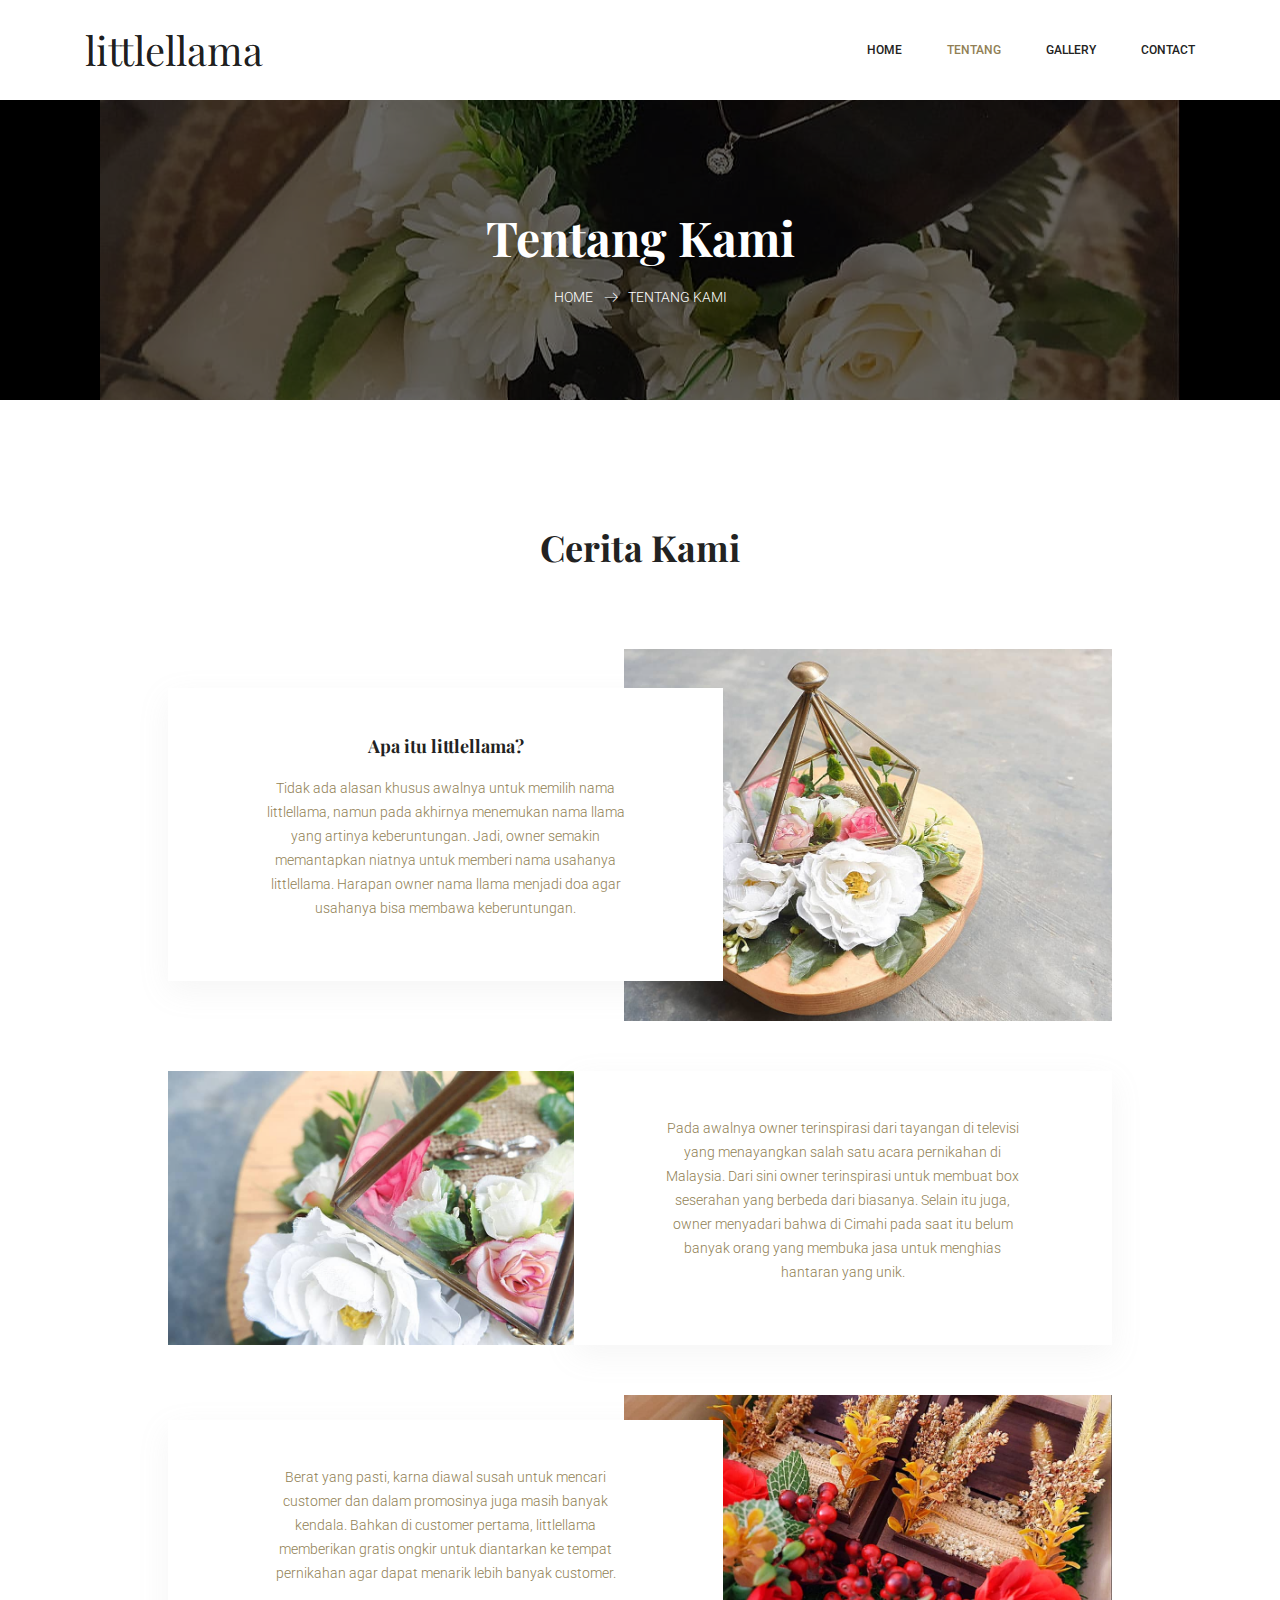
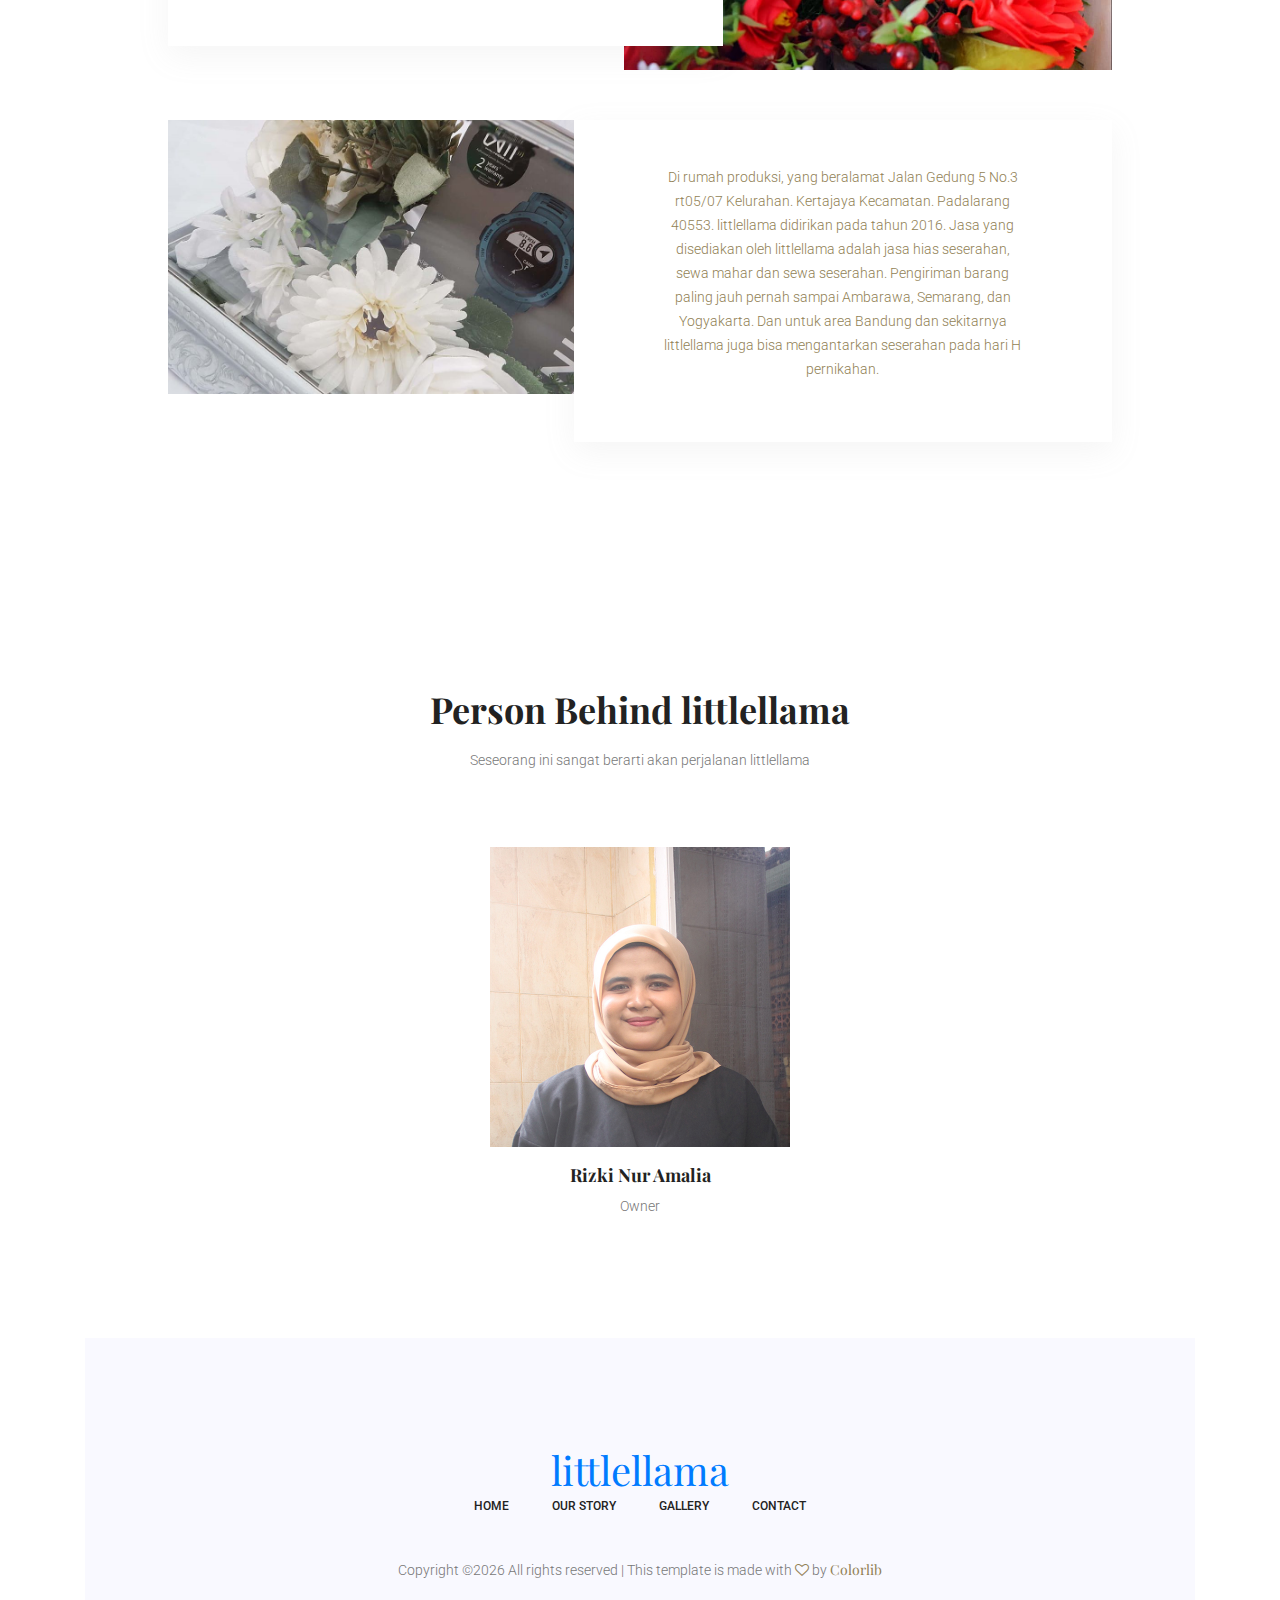
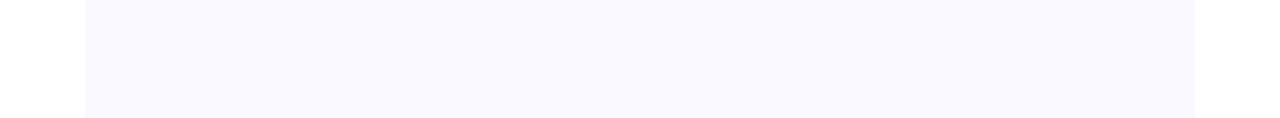
==== our-story.html @ cf0a63a6 "first commit" ====
<!doctype html>
<html lang="en">
    <head>
        <!-- Required meta tags -->
        <meta charset="utf-8">
        <meta name="viewport" content="width=device-width, initial-scale=1, shrink-to-fit=no">
        <title>littlellama</title>
        <!-- Bootstrap CSS -->
        <link rel="stylesheet" href="css/bootstrap.css">
        <link rel="stylesheet" href="vendors/linericon/style.css">
        <link rel="stylesheet" href="css/font-awesome.min.css">
        <link rel="stylesheet" href="vendors/owl-carousel/owl.carousel.min.css">
        <link rel="stylesheet" href="vendors/lightbox/simpleLightbox.css">
        <link rel="stylesheet" href="vendors/nice-select/css/nice-select.css">
        <link rel="stylesheet" href="vendors/animate-css/animate.css">
        <!-- main css -->
        <link rel="stylesheet" href="css/style.css">
        <link rel="stylesheet" href="css/responsive.css">
    </head>
    <body>
        
        <!--================Header Menu Area =================-->
        <header class="header_area">
            <div class="main_menu">
            	<nav class="navbar navbar-expand-lg navbar-light">
					<div class="container box_1620">
						<!-- Brand and toggle get grouped for better mobile display -->
						<a class="navbar-brand logo_h" href="index.html" style="font-size: 40px"<strong>littlellama</strong></a>
						<button class="navbar-toggler" type="button" data-toggle="collapse" data-target="#navbarSupportedContent" aria-controls="navbarSupportedContent" aria-expanded="false" aria-label="Toggle navigation">
							<span class="icon-bar"></span>
							<span class="icon-bar"></span>
							<span class="icon-bar"></span>
						</button>
						<!-- Collect the nav links, forms, and other content for toggling -->
						<div class="collapse navbar-collapse offset" id="navbarSupportedContent">
							<ul class="nav navbar-nav menu_nav ml-auto">
								<li class="nav-item"><a class="nav-link" href="index.html">Home</a></li> 
								<li class="nav-item active"><a class="nav-link" href="our-story.html">Tentang</a></li>
								<li class="nav-item"><a class="nav-link" href="gallery.html">Gallery</a></li>
								<li class="nav-item"><a class="nav-link" href="contact.html">Contact</a></li>
							</ul>
						</div> 
					</div>
            	</nav>
            </div>
        </header>
        <!--================Header Menu Area =================-->
        
        <!--================Home Banner Area =================-->
        <section class="banner_area">
            <div class="banner_inner banner_box d-flex align-items-center">
            	<div class="overlay bg-parallax" data-stellar-ratio="0.9" data-stellar-vertical-offset="0" data-background=""></div>
				<div class="container">
					<div class="banner_content text-center">
						<h2>Tentang Kami</h2>
						<div class="page_link">
							<a href="index.html">Home</a>
							<a href="our-story.html">Tentang Kami</a>
						</div>
					</div>
				</div>
            </div>
        </section>
        <!--================End Home Banner Area =================-->
        
        <!--================Love Journey Area =================-->
        <section class="love_journey_area p_120">
        	<div class="container">
        		<div class="love_inner">
        			<div class="main_title">
        				<h2>Cerita Kami</h2>
        				<p></p>
        			</div>
        			<div class="love_js_items">
        				<div class="love_js_item row">
        					<div class="col-lg-7">
								<div class="love_text_item">
									<h4>Apa itu littlellama?</h4>
									<p>      Tidak ada alasan khusus awalnya untuk memilih nama littlellama, namun pada akhirnya menemukan nama llama yang artinya keberuntungan. Jadi, owner semakin memantapkan niatnya untuk memberi nama usahanya littlellama. Harapan owner nama llama menjadi doa agar usahanya bisa membawa keberuntungan.</p>
								</div>
							</div>
							<div class="col-lg-5">
								<div class="love_img"><img class="img-fluid" src="img/journey/journey-b-1.jpg" alt=""></div>
							</div>
        				</div>
        				<div class="love_js_item right row">
							<div class="col-lg-5">
								<div class="love_img"><img class="img-fluid" src="img/journey/journey-b-2.jpg" alt=""></div>
							</div>
       						<div class="col-lg-7">
								<div class="love_text_item">
									<p>  Pada awalnya owner terinspirasi dari tayangan di televisi yang menayangkan salah satu acara pernikahan di Malaysia. Dari sini owner terinspirasi untuk membuat box seserahan yang berbeda dari biasanya. Selain itu juga, owner menyadari bahwa di Cimahi pada saat itu belum banyak orang yang membuka jasa untuk menghias hantaran yang unik.</p>
								</div>
							</div>
        				</div>
                        <div class="love_js_item row">
                            <div class="col-lg-7">
                                <div class="love_text_item">
                                    <p>  Berat yang pasti, karna diawal susah untuk mencari customer dan dalam promosinya juga masih banyak kendala. Bahkan di customer pertama, littlellama memberikan gratis ongkir untuk diantarkan ke tempat pernikahan agar dapat menarik lebih banyak customer.</p>
                                </div>
                            </div>
                            <div class="col-lg-5">
                                <div class="love_img"><img class="img-fluid" src="img/journey/journey-b-3.jpg" alt=""></div>
                            </div>
                        </div>
                        <div class="love_js_item right row">
                            <div class="col-lg-5">
                                <div class="love_img"><img class="img-fluid" src="img/journey/journey-b-4.jpg" alt=""></div>
                            </div>
                            <div class="col-lg-7">
                                <div class="love_text_item">
                                    <p>      Di rumah produksi, yang beralamat Jalan Gedung 5 No.3 rt05/07 Kelurahan. Kertajaya Kecamatan. Padalarang 40553. littlellama didirikan pada tahun 2016. Jasa yang disediakan oleh littlellama adalah jasa hias seserahan, sewa mahar dan sewa seserahan. Pengiriman barang paling jauh pernah sampai Ambarawa, Semarang, dan Yogyakarta. Dan untuk area Bandung dan sekitarnya littlellama juga bisa mengantarkan seserahan pada hari H pernikahan. </p>
                                </div>
                            </div>
                        </div>
        			</div>
        		</div>
        	</div>
        </section>
        <!--================End Love Journey Area =================-->
        
        <!--================Journey Area =================-->
        <section class="journey_s_area p_120">
            <div class="container">
                <div class="main_title">
                    <h2>Person Behind littlellama</h2>
                    <p>Seseorang ini sangat berarti akan perjalanan littlellama</p>
                </div>
                <div class="row journey_s_inner">
                    <div class="col-lg-12 col-md-12 col-sm-12">
                        <div class="journey_item">
                            <img class="img-fluid" src="img/journey/owner-02.jpg" alt="" style="height: 300px; width: 300px;">
                            <h4>Rizki Nur Amalia</h4>
                            <p>Owner</p>
                        </div>
                    </div>
                </div>
            </div>
        </section>
        <!--================End Journey Area =================-->
        
        <!--================Footer Area =================-->
        <footer class="footer_area">
            <div class="container box_1620">
                <div class="footer_inner p_120">
                    <a href="" style="text-decoration: none; size: 60px"><font style="size: 70px; text-decoration: none">littlellama</font></a>
                    <ul class="list f_menu">
                        <li><a href="index.html">Home</a></li>
                        <li><a href="our-story.html">Our Story</a></li>
                        <li><a href="gallery.html">Gallery</a></li>
                        <li><a href="contact.html">Contact</a></li>
                    </ul>
                    <p><!-- Link back to Colorlib can't be removed. Template is licensed under CC BY 3.0. -->
Copyright &copy;<script>document.write(new Date().getFullYear());</script> All rights reserved | This template is made with <i class="fa fa-heart-o" aria-hidden="true"></i> by <a href="https://colorlib.com" target="_blank" style="font-size: 14px">Colorlib</a>
<!-- Link back to Colorlib can't be removed. Template is licensed under CC BY 3.0. --></p>
                </div>
            </div>
        </footer>
        <!--================End Footer Area =================-->
        
        
        
        
        <!-- Optional JavaScript -->
        <!-- jQuery first, then Popper.js, then Bootstrap JS -->
        <script src="js/jquery-3.2.1.min.js"></script>
        <script src="js/popper.js"></script>
        <script src="js/bootstrap.min.js"></script>
        <script src="js/stellar.js"></script>
        <script src="vendors/lightbox/simpleLightbox.min.js"></script>
        <script src="vendors/nice-select/js/jquery.nice-select.min.js"></script>
        <script src="vendors/isotope/imagesloaded.pkgd.min.js"></script>
        <script src="vendors/isotope/isotope-min.js"></script>
        <script src="vendors/owl-carousel/owl.carousel.min.js"></script>
        <script src="js/jquery.ajaxchimp.min.js"></script>
        <script src="js/mail-script.js"></script>
        <script src="js/theme.js"></script>
    </body>
</html>
---- vendors/linericon/style.css ----
@font-face {
	font-family: 'Linearicons-Free';
	src:url('fonts/Linearicons-Free.eot?w118d');
	src:url('fonts/Linearicons-Free.eot?#iefixw118d') format('embedded-opentype'),
		url('fonts/Linearicons-Free.woff2?w118d') format('woff2'),
		url('fonts/Linearicons-Free.woff?w118d') format('woff'),
		url('fonts/Linearicons-Free.ttf?w118d') format('truetype'),
		url('fonts/Linearicons-Free.svg?w118d#Linearicons-Free') format('svg');
	font-weight: normal;
	font-style: normal;
}

.lnr {
	font-family: 'Linearicons-Free';
	speak: none;
	font-style: normal;
	font-weight: normal;
	font-variant: normal;
	text-transform: none;
	line-height: 1;

	/* Better Font Rendering =========== */
	-webkit-font-smoothing: antialiased;
	-moz-osx-font-smoothing: grayscale;
}

.lnr-home:before {
	content: "\e800";
}
.lnr-apartment:before {
	content: "\e801";
}
.lnr-pencil:before {
	content: "\e802";
}
.lnr-magic-wand:before {
	content: "\e803";
}
.lnr-drop:before {
	content: "\e804";
}
.lnr-lighter:before {
	content: "\e805";
}
.lnr-poop:before {
	content: "\e806";
}
.lnr-sun:before {
	content: "\e807";
}
.lnr-moon:before {
	content: "\e808";
}
.lnr-cloud:before {
	content: "\e809";
}
.lnr-cloud-upload:before {
	content: "\e80a";
}
.lnr-cloud-download:before {
	content: "\e80b";
}
.lnr-cloud-sync:before {
	content: "\e80c";
}
.lnr-cloud-check:before {
	content: "\e80d";
}
.lnr-database:before {
	content: "\e80e";
}
.lnr-lock:before {
	content: "\e80f";
}
.lnr-cog:before {
	content: "\e810";
}
.lnr-trash:before {
	content: "\e811";
}
.lnr-dice:before {
	content: "\e812";
}
.lnr-heart:before {
	content: "\e813";
}
.lnr-star:before {
	content: "\e814";
}
.lnr-star-half:before {
	content: "\e815";
}
.lnr-star-empty:before {
	content: "\e816";
}
.lnr-flag:before {
	content: "\e817";
}
.lnr-envelope:before {
	content: "\e818";
}
.lnr-paperclip:before {
	content: "\e819";
}
.lnr-inbox:before {
	content: "\e81a";
}
.lnr-eye:before {
	content: "\e81b";
}
.lnr-printer:before {
	content: "\e81c";
}
.lnr-file-empty:before {
	content: "\e81d";
}
.lnr-file-add:before {
	content: "\e81e";
}
.lnr-enter:before {
	content: "\e81f";
}
.lnr-exit:before {
	content: "\e820";
}
.lnr-graduation-hat:before {
	content: "\e821";
}
.lnr-license:before {
	content: "\e822";
}
.lnr-music-note:before {
	content: "\e823";
}
.lnr-film-play:before {
	content: "\e824";
}
.lnr-camera-video:before {
	content: "\e825";
}
.lnr-camera:before {
	content: "\e826";
}
.lnr-picture:before {
	content: "\e827";
}
.lnr-book:before {
	content: "\e828";
}
.lnr-bookmark:before {
	content: "\e829";
}
.lnr-user:before {
	content: "\e82a";
}
.lnr-users:before {
	content: "\e82b";
}
.lnr-shirt:before {
	content: "\e82c";
}
.lnr-store:before {
	content: "\e82d";
}
.lnr-cart:before {
	content: "\e82e";
}
.lnr-tag:before {
	content: "\e82f";
}
.lnr-phone-handset:before {
	content: "\e830";
}
.lnr-phone:before {
	content: "\e831";
}
.lnr-pushpin:before {
	content: "\e832";
}
.lnr-map-marker:before {
	content: "\e833";
}
.lnr-map:before {
	content: "\e834";
}
.lnr-location:before {
	content: "\e835";
}
.lnr-calendar-full:before {
	content: "\e836";
}
.lnr-keyboard:before {
	content: "\e837";
}
.lnr-spell-check:before {
	content: "\e838";
}
.lnr-screen:before {
	content: "\e839";
}
.lnr-smartphone:before {
	content: "\e83a";
}
.lnr-tablet:before {
	content: "\e83b";
}
.lnr-laptop:before {
	content: "\e83c";
}
.lnr-laptop-phone:before {
	content: "\e83d";
}
.lnr-power-switch:before {
	content: "\e83e";
}
.lnr-bubble:before {
	content: "\e83f";
}
.lnr-heart-pulse:before {
	content: "\e840";
}
.lnr-construction:before {
	content: "\e841";
}
.lnr-pie-chart:before {
	content: "\e842";
}
.lnr-chart-bars:before {
	content: "\e843";
}
.lnr-gift:before {
	content: "\e844";
}
.lnr-diamond:before {
	content: "\e845";
}
.lnr-linearicons:before {
	content: "\e846";
}
.lnr-dinner:before {
	content: "\e847";
}
.lnr-coffee-cup:before {
	content: "\e848";
}
.lnr-leaf:before {
	content: "\e849";
}
.lnr-paw:before {
	content: "\e84a";
}
.lnr-rocket:before {
	content: "\e84b";
}
.lnr-briefcase:before {
	content: "\e84c";
}
.lnr-bus:before {
	content: "\e84d";
}
.lnr-car:before {
	content: "\e84e";
}
.lnr-train:before {
	content: "\e84f";
}
.lnr-bicycle:before {
	content: "\e850";
}
.lnr-wheelchair:before {
	content: "\e851";
}
.lnr-select:before {
	content: "\e852";
}
.lnr-earth:before {
	content: "\e853";
}
.lnr-smile:before {
	content: "\e854";
}
.lnr-sad:before {
	content: "\e855";
}
.lnr-neutral:before {
	content: "\e856";
}
.lnr-mustache:before {
	content: "\e857";
}
.lnr-alarm:before {
	content: "\e858";
}
.lnr-bullhorn:before {
	content: "\e859";
}
.lnr-volume-high:before {
	content: "\e85a";
}
.lnr-volume-medium:before {
	content: "\e85b";
}
.lnr-volume-low:before {
	content: "\e85c";
}
.lnr-volume:before {
	content: "\e85d";
}
.lnr-mic:before {
	content: "\e85e";
}
.lnr-hourglass:before {
	content: "\e85f";
}
.lnr-undo:before {
	content: "\e860";
}
.lnr-redo:before {
	content: "\e861";
}
.lnr-sync:before {
	content: "\e862";
}
.lnr-history:before {
	content: "\e863";
}
.lnr-clock:before {
	content: "\e864";
}
.lnr-download:before {
	content: "\e865";
}
.lnr-upload:before {
	content: "\e866";
}
.lnr-enter-down:before {
	content: "\e867";
}
.lnr-exit-up:before {
	content: "\e868";
}
.lnr-bug:before {
	content: "\e869";
}
.lnr-code:before {
	content: "\e86a";
}
.lnr-link:before {
	content: "\e86b";
}
.lnr-unlink:before {
	content: "\e86c";
}
.lnr-thumbs-up:before {
	content: "\e86d";
}
.lnr-thumbs-down:before {
	content: "\e86e";
}
.lnr-magnifier:before {
	content: "\e86f";
}
.lnr-cross:before {
	content: "\e870";
}
.lnr-menu:before {
	content: "\e871";
}
.lnr-list:before {
	content: "\e872";
}
.lnr-chevron-up:before {
	content: "\e873";
}
.lnr-chevron-down:before {
	content: "\e874";
}
.lnr-chevron-left:before {
	content: "\e875";
}
.lnr-chevron-right:before {
	content: "\e876";
}
.lnr-arrow-up:before {
	content: "\e877";
}
.lnr-arrow-down:before {
	content: "\e878";
}
.lnr-arrow-left:before {
	content: "\e879";
}
.lnr-arrow-right:before {
	content: "\e87a";
}
.lnr-move:before {
	content: "\e87b";
}
.lnr-warning:before {
	content: "\e87c";
}
.lnr-question-circle:before {
	content: "\e87d";
}
.lnr-menu-circle:before {
	content: "\e87e";
}
.lnr-checkmark-circle:before {
	content: "\e87f";
}
.lnr-cross-circle:before {
	content: "\e880";
}
.lnr-plus-circle:before {
	content: "\e881";
}
.lnr-circle-minus:before {
	content: "\e882";
}
.lnr-arrow-up-circle:before {
	content: "\e883";
}
.lnr-arrow-down-circle:before {
	content: "\e884";
}
.lnr-arrow-left-circle:before {
	content: "\e885";
}
.lnr-arrow-right-circle:before {
	content: "\e886";
}
.lnr-chevron-up-circle:before {
	content: "\e887";
}
.lnr-chevron-down-circle:before {
	content: "\e888";
}
.lnr-chevron-left-circle:before {
	content: "\e889";
}
.lnr-chevron-right-circle:before {
	content: "\e88a";
}
.lnr-crop:before {
	content: "\e88b";
}
.lnr-frame-expand:before {
	content: "\e88c";
}
.lnr-frame-contract:before {
	content: "\e88d";
}
.lnr-layers:before {
	content: "\e88e";
}
.lnr-funnel:before {
	content: "\e88f";
}
.lnr-text-format:before {
	content: "\e890";
}
.lnr-text-format-remove:before {
	content: "\e891";
}
.lnr-text-size:before {
	content: "\e892";
}
.lnr-bold:before {
	content: "\e893";
}
.lnr-italic:before {
	content: "\e894";
}
.lnr-underline:before {
	content: "\e895";
}
.lnr-strikethrough:before {
	content: "\e896";
}
.lnr-highlight:before {
	content: "\e897";
}
.lnr-text-align-left:before {
	content: "\e898";
}
.lnr-text-align-center:before {
	content: "\e899";
}
.lnr-text-align-right:before {
	content: "\e89a";
}
.lnr-text-align-justify:before {
	content: "\e89b";
}
.lnr-line-spacing:before {
	content: "\e89c";
}
.lnr-indent-increase:before {
	content: "\e89d";
}
.lnr-indent-decrease:before {
	content: "\e89e";
}
.lnr-pilcrow:before {
	content: "\e89f";
}
.lnr-direction-ltr:before {
	content: "\e8a0";
}
.lnr-direction-rtl:before {
	content: "\e8a1";
}
.lnr-page-break:before {
	content: "\e8a2";
}
.lnr-sort-alpha-asc:before {
	content: "\e8a3";
}
.lnr-sort-amount-asc:before {
	content: "\e8a4";
}
.lnr-hand:before {
	content: "\e8a5";
}
.lnr-pointer-up:before {
	content: "\e8a6";
}
.lnr-pointer-right:before {
	content: "\e8a7";
}
.lnr-pointer-down:before {
	content: "\e8a8";
}
.lnr-pointer-left:before {
	content: "\e8a9";
}
---- vendors/lightbox/simpleLightbox.css ----
.slbOverlay, .slbWrapOuter, .slbWrap {
  position: fixed;
  top: 0;
  right: 0;
  bottom: 0;
  left: 0;
}

.slbOverlay {
  overflow: hidden;
  z-index: 2000;
  background-color: #000;
  opacity: 0.7;
  filter: alpha(opacity=70);
  -webkit-animation: slbOverlay 0.5s;
  -moz-animation: slbOverlay 0.5s;
  animation: slbOverlay 0.5s;
}

.slbWrapOuter {
  overflow-x: hidden;
  overflow-y: auto;
  z-index: 2010;
}

.slbWrap {
  position: absolute;
  text-align: center;
}

.slbWrap:before {
  content: "";
  display: inline-block;
  height: 100%;
  vertical-align: middle;
}

.slbContentOuter {
  display: inline-block;
  vertical-align: middle;
  margin: 0px auto;
  padding: 0 1em;
  box-sizing: border-box;
  z-index: 2020;
  text-align: left;
  max-width: 100%;
}

.slbContentEl .slbContentOuter {
  padding: 5em 1em;
}

.slbContent {
  position: relative;
}

.slbContentEl .slbContent {
  -webkit-animation: slbEnter 0.3s;
  -moz-animation: slbEnter 0.3s;
  animation: slbEnter 0.3s;
  background-color: #fff;
  box-shadow: 0 0.2em 1em rgba(0, 0, 0, 0.4);
}

.slbImageWrap {
  -webkit-animation: slbEnter 0.3s;
  -moz-animation: slbEnter 0.3s;
  animation: slbEnter 0.3s;
  position: relative;
}

.slbImageWrap:after {
  content: "";
  position: absolute;
  left: 0;
  right: 0;
  top: 5em;
  bottom: 5em;
  display: block;
  z-index: -1;
  box-shadow: 0 0.2em 1em rgba(0, 0, 0, 0.6);
  background-color: #FFF;
}

.slbImage {
  width: auto;
  max-width: 100%;
  height: auto;
  display: block;
  line-height: 0;
  box-sizing: border-box;
  padding: 5em 0;
  margin: 0 auto;
}

.slbCaption {
  display: inline-block;
  max-width: 100%;
  overflow: hidden;
  text-overflow: ellipsis;
  white-space: nowrap;
  word-wrap: normal;
  font-size: 1.4em;
  position: absolute;
  left: 0;
  right: 0;
  bottom: 0;
  padding: 0.71429em 0;
  color: #fff;
  color: rgba(255, 255, 255, 0.7);
  text-align: center;
}

.slbCloseBtn, .slbArrow {
  margin: 0;
  padding: 0;
  border: 0;
  cursor: pointer;
  background: none;
}

.slbCloseBtn::-moz-focus-inner, .slbArrow::-moz-focus-inner {
  padding: 0;
  border: 0;
}

.slbCloseBtn:hover, .slbArrow:hover {
  opacity: 0.5;
}

.slbCloseBtn:active, .slbArrow:active {
  opacity: 0.8;
}

.slbCloseBtn {
  -webkit-animation: slbEnter 0.3s;
  -moz-animation: slbEnter 0.3s;
  animation: slbEnter 0.3s;
  font-size: 3em;
  width: 1.66667em;
  height: 1.66667em;
  line-height: 1.66667em;
  position: absolute;
  right: -0.33333em;
  top: 0;
  color: #fff;
  color: rgba(255, 255, 255, 0.7);
  text-align: center;
    outline: none;
    box-shadow: none;
}

.slbLoading .slbCloseBtn {
  display: none;
}

.slbLoadingText {
  font-size: 1.4em;
  color: #fff;
  color: rgba(255, 255, 255, 0.9);
}

.slbArrows {
  position: fixed;
  top: 50%;
  left: 0;
  right: 0;
}

.slbLoading .slbArrows {
  display: none;
}

.slbArrow {
  position: absolute;
  top: 50%;
  margin-top: -5em;
  width: 5em;
  height: 10em;
  opacity: 0.7;
  text-indent: -999em;
  overflow: hidden;
    outline: none;
    box-shadow: none;
}

.slbArrow:before {
  content: "";
  position: absolute;
  top: 50%;
  left: 50%;
  margin: -0.8em 0 0 -0.8em;
  border: 0.8em solid transparent;
}

.slbArrow.next {
  right: 0;
}

.slbArrow.next:before {
  border-left-color: #fff;
}

.slbArrow.prev {
  left: 0;
}

.slbArrow.prev:before {
  border-right-color: #fff;
}

.slbIframeCont {
  width: 80em;
  height: 0;
  overflow: hidden;
  padding-top: 56.25%;
  margin: 5em 0;
}

.slbIframe {
  position: absolute;
  top: 0;
  left: 0;
  width: 100%;
  height: 100%;
  box-shadow: 0 0.2em 1em rgba(0, 0, 0, 0.6);
  background: #000;
}

@-webkit-keyframes slbOverlay {
  from {
    opacity: 0;
  }
  to {
    opacity: 0.7;
  }
}

@-moz-keyframes slbOverlay {
  from {
    opacity: 0;
  }
  to {
    opacity: 0.7;
  }
}

@keyframes slbOverlay {
  from {
    opacity: 0;
  }
  to {
    opacity: 0.7;
  }
}

@-webkit-keyframes slbEnter {
  from {
    opacity: 0;
    -webkit-transform: translate3d(0, -1em, 0);
  }
  to {
    opacity: 1;
    -webkit-transform: translate3d(0, 0, 0);
  }
}

@-moz-keyframes slbEnter {
  from {
    opacity: 0;
    -moz-transform: translate3d(0, -1em, 0);
  }
  to {
    opacity: 1;
    -moz-transform: translate3d(0, 0, 0);
  }
}

@keyframes slbEnter {
  from {
    opacity: 0;
    -webkit-transform: translate3d(0, -1em, 0);
    -moz-transform: translate3d(0, -1em, 0);
    -ms-transform: translate3d(0, -1em, 0);
    -o-transform: translate3d(0, -1em, 0);
    transform: translate3d(0, -1em, 0);
  }
  to {
    opacity: 1;
    -webkit-transform: translate3d(0, 0, 0);
    -moz-transform: translate3d(0, 0, 0);
    -ms-transform: translate3d(0, 0, 0);
    -o-transform: translate3d(0, 0, 0);
    transform: translate3d(0, 0, 0);
  }
}
---- vendors/nice-select/css/nice-select.css ----
.nice-select {
  -webkit-tap-highlight-color: transparent;
  background-color: #fff;
  border-radius: 5px;
  border: solid 1px #e8e8e8;
  box-sizing: border-box;
  clear: both;
  cursor: pointer;
  display: block;
  float: left;
  font-family: inherit;
  font-size: 14px;
  font-weight: normal;
  height: 42px;
  line-height: 40px;
  outline: none;
  padding-left: 18px;
  padding-right: 30px;
  position: relative;
  text-align: left !important;
  -webkit-transition: all 0.2s ease-in-out;
  transition: all 0.2s ease-in-out;
  -webkit-user-select: none;
     -moz-user-select: none;
      -ms-user-select: none;
          user-select: none;
  white-space: nowrap;
  width: auto; }
  .nice-select:hover {
    border-color: #dbdbdb; }
  .nice-select:active, .nice-select.open, .nice-select:focus {
    border-color: #999; }
  .nice-select:after {
    border-bottom: 2px solid #999;
    border-right: 2px solid #999;
    content: '';
    display: block;
    height: 5px;
    margin-top: -4px;
    pointer-events: none;
    position: absolute;
    right: 12px;
    top: 50%;
    -webkit-transform-origin: 66% 66%;
        -ms-transform-origin: 66% 66%;
            transform-origin: 66% 66%;
    -webkit-transform: rotate(45deg);
        -ms-transform: rotate(45deg);
            transform: rotate(45deg);
    -webkit-transition: all 0.15s ease-in-out;
    transition: all 0.15s ease-in-out;
    width: 5px; }
  .nice-select.open:after {
    -webkit-transform: rotate(-135deg);
        -ms-transform: rotate(-135deg);
            transform: rotate(-135deg); }
  .nice-select.open .list {
    opacity: 1;
    pointer-events: auto;
    -webkit-transform: scale(1) translateY(0);
        -ms-transform: scale(1) translateY(0);
            transform: scale(1) translateY(0); }
  .nice-select.disabled {
    border-color: #ededed;
    color: #999;
    pointer-events: none; }
    .nice-select.disabled:after {
      border-color: #cccccc; }
  .nice-select.wide {
    width: 100%; }
    .nice-select.wide .list {
      left: 0 !important;
      right: 0 !important; }
  .nice-select.right {
    float: right; }
    .nice-select.right .list {
      left: auto;
      right: 0; }
  .nice-select.small {
    font-size: 12px;
    height: 36px;
    line-height: 34px; }
    .nice-select.small:after {
      height: 4px;
      width: 4px; }
    .nice-select.small .option {
      line-height: 34px;
      min-height: 34px; }
  .nice-select .list {
    background-color: #fff;
    border-radius: 5px;
    box-shadow: 0 0 0 1px rgba(68, 68, 68, 0.11);
    box-sizing: border-box;
    margin-top: 4px;
    opacity: 0;
    overflow: hidden;
    padding: 0;
    pointer-events: none;
    position: absolute;
    top: 100%;
    left: 0;
    -webkit-transform-origin: 50% 0;
        -ms-transform-origin: 50% 0;
            transform-origin: 50% 0;
    -webkit-transform: scale(0.75) translateY(-21px);
        -ms-transform: scale(0.75) translateY(-21px);
            transform: scale(0.75) translateY(-21px);
    -webkit-transition: all 0.2s cubic-bezier(0.5, 0, 0, 1.25), opacity 0.15s ease-out;
    transition: all 0.2s cubic-bezier(0.5, 0, 0, 1.25), opacity 0.15s ease-out;
    z-index: 9; }
    .nice-select .list:hover .option:not(:hover) {
      background-color: transparent !important; }
  .nice-select .option {
    cursor: pointer;
    font-weight: 400;
    line-height: 40px;
    list-style: none;
    min-height: 40px;
    outline: none;
    padding-left: 18px;
    padding-right: 29px;
    text-align: left;
    -webkit-transition: all 0.2s;
    transition: all 0.2s; }
    .nice-select .option:hover, .nice-select .option.focus, .nice-select .option.selected.focus {
      background-color: #f6f6f6; }
    .nice-select .option.selected {
      font-weight: bold; }
    .nice-select .option.disabled {
      background-color: transparent;
      color: #999;
      cursor: default; }

.no-csspointerevents .nice-select .list {
  display: none; }

.no-csspointerevents .nice-select.open .list {
  display: block; }
---- css/style.css ----
/*----------------------------------------------------
@File: Default Styles
@Author: Rocky Ahmed
@URL: http://wethemez.com
Author E-mail: rockybd1995@gmail.com

This file contains the styling for the actual theme, this
is the file you need to edit to change the look of the
theme.
---------------------------------------------------- */
/*=====================================================================
@Template Name: Honey Wedding 
@Author: Rocky Ahmed
@Developed By: Rocky Ahmed
@Developer URL: http://rocky.wethemez.com
Author E-mail: rockybd1995@gmail.com

@Default Styles

Table of Content:
01/ Variables
02/ predefin
03/ header
04/ button
05/ banner
06/ breadcrumb
07/ about
08/ team
09/ project 
10/ price 
11/ team 
12/ blog 
13/ video  
14/ features  
15/ career  
16/ contact 
17/ footer

=====================================================================*/
/*----------------------------------------------------*/
/*font Variables*/
/*Color Variables*/
/*=================== fonts ====================*/
@import url("https://fonts.googleapis.com/css?family=Playfair+Display:400,700,900|Roboto:300,400,500,700");
/*---------------------------------------------------- */
/*----------------------------------------------------*/
.list {
  list-style: none;
  margin: 0px;
  padding: 0px;
}

a {
  text-decoration: none;
  -webkit-transition: all 0.3s ease-in-out;
  -o-transition: all 0.3s ease-in-out;
  transition: all 0.3s ease-in-out;
}

a:hover, a:focus {
  text-decoration: none;
  outline: none;
}

.row.m0 {
  margin: 0px;
}

.p0 {
  padding: 0px;
}

.mb_30 {
  margin-bottom: -30px;
}

body {
  line-height: 24px;
  font-size: 14px;
  font-family: "Roboto", sans-serif;
  font-weight: 300;
  color: #917F55;
}

h1, h2, h3, h4, h5, h6 {
  font-family: "Playfair Display", serif;
  font-weight: 600;
}

button:focus {
  outline: none;
  -webkit-box-shadow: none;
  box-shadow: none;
}

.p_120 {
  padding-top: 120px;
  padding-bottom: 120px;
}

.pad_top {
  padding-top: 120px;
}

.mt-25 {
  margin-top: 25px;
}

@media (min-width: 1620px) {
  .box_1620 {
    max-width: 1650px;
    margin: auto;
  }
}

/* Main Title Area css
============================================================================================ */
.main_title {
  text-align: center;
  max-width: 720px;
  margin: 0px auto 75px;
}

.main_title h2 {
  font-weight: bold;
  font-family: "Playfair Display", serif;
  font-size: 36px;
  color: #222222;
  margin-bottom: 12px;
}

.main_title p {
  font-size: 14px;
  font-family: "Roboto", sans-serif;
  font-weight: 300;
  line-height: 24px;
  color: #777777;
  margin-bottom: 0px;
}

.form_title {
  text-align: center;
  margin-bottom: 45px;
}

.form_title h2 {
  font-weight: bold;
  font-family: "Playfair Display", serif;
  font-size: 36px;
  color: #917F55;
  margin-bottom: 12px;
}

.form_title p {
  font-size: 14px;
  font-family: "Roboto", sans-serif;
  font-weight: 300;
  line-height: 24px;
  color: #777777;
  margin-bottom: 0px;
}

/* End Main Title Area css
============================================================================================ */
/*---------------------------------------------------- */
/*----------------------------------------------------*/
.header_area {
  position: absolute;
  width: 100%;
  top: 0;
  left: 0;
  z-index: 99;
  -webkit-transition: background 0.4s, all 0.3s linear;
  -o-transition: background 0.4s, all 0.3s linear;
  transition: background 0.4s, all 0.3s linear;
}

.header_area .navbar {
  font-family: "Playfair Display", serif;
  font-size: 40px;
  background: transparent;
  padding: 0px;
  border: 0px;
  border-radius: 0px;
}

.header_area .navbar .nav .nav-item {
  margin-right: 45px;
}

.header_area .navbar .nav .nav-item .nav-link {
  font: 500 12px/100px "Roboto", sans-serif;
  text-transform: uppercase;
  color: #222222;
  padding: 0px;
  display: inline-block;
}

.header_area .navbar .nav .nav-item .nav-link:after {
  display: none;
}

.header_area .navbar .nav .nav-item:hover .nav-link, .header_area .navbar .nav .nav-item.active .nav-link {
  color: #917F55;
}

.header_area .navbar .nav .nav-item.submenu {
  position: relative;
}

.header_area .navbar .nav .nav-item.submenu ul {
  border: none;
  padding: 0px;
  border-radius: 0px;
  -webkit-box-shadow: none;
  box-shadow: none;
  margin: 0px;
  background: #fff;
}

@media (min-width: 992px) {
  .header_area .navbar .nav .nav-item.submenu ul {
    position: absolute;
    top: 120%;
    left: 0px;
    min-width: 200px;
    text-align: left;
    opacity: 0;
    -webkit-transition: all 300ms ease-in;
    -o-transition: all 300ms ease-in;
    transition: all 300ms ease-in;
    visibility: hidden;
    display: block;
    border: none;
    padding: 0px;
    border-radius: 0px;
  }
}

.header_area .navbar .nav .nav-item.submenu ul:before {
  content: "";
  width: 0;
  height: 0;
  border-style: solid;
  border-width: 10px 10px 0 10px;
  border-color: #eeeeee transparent transparent transparent;
  position: absolute;
  right: 24px;
  top: 45px;
  z-index: 3;
  opacity: 0;
  -webkit-transition: all 400ms linear;
  -o-transition: all 400ms linear;
  transition: all 400ms linear;
}

.header_area .navbar .nav .nav-item.submenu ul .nav-item {
  display: block;
  float: none;
  margin-right: 0px;
  border-bottom: 1px solid #ededed;
  margin-left: 0px;
  -webkit-transition: all 0.4s linear;
  -o-transition: all 0.4s linear;
  transition: all 0.4s linear;
}

.header_area .navbar .nav .nav-item.submenu ul .nav-item .nav-link {
  line-height: 45px;
  color: #222222;
  padding: 0px 30px;
  -webkit-transition: all 150ms linear;
  -o-transition: all 150ms linear;
  transition: all 150ms linear;
  display: block;
  margin-right: 0px;
}

.header_area .navbar .nav .nav-item.submenu ul .nav-item:last-child {
  border-bottom: none;
}

.header_area .navbar .nav .nav-item.submenu ul .nav-item:hover .nav-link {
  background: #917F55;
  color: #fff;
}

@media (min-width: 992px) {
  .header_area .navbar .nav .nav-item.submenu:hover ul {
    visibility: visible;
    opacity: 1;
    top: 100%;
  }
}

.header_area .navbar .nav .nav-item.submenu:hover ul .nav-item {
  margin-top: 0px;
}

.header_area .navbar .nav .nav-item:last-child {
  margin-right: 0px;
}

.header_area .navbar .search {
  font-size: 12px;
  line-height: 60px;
  display: inline-block;
  color: #222222;
  margin-left: 214px;
}

.header_area .navbar .search i {
  font-weight: 600;
}

.header_area + section, .header_area + row, .header_area + div {
  margin-top: 100px;
}

.header_area.navbar_fixed .main_menu {
  position: fixed;
  width: 100%;
  top: -70px;
  left: 0;
  right: 0;
  background: #fff;
  -webkit-transform: translateY(70px);
  -ms-transform: translateY(70px);
  transform: translateY(70px);
  -webkit-transition: background 500ms ease, -webkit-transform 500ms ease;
  transition: background 500ms ease, -webkit-transform 500ms ease;
  -o-transition: transform 500ms ease, background 500ms ease;
  transition: transform 500ms ease, background 500ms ease;
  transition: transform 500ms ease, background 500ms ease, -webkit-transform 500ms ease;
  -webkit-transition: transform 500ms ease, background 500ms ease;
  -webkit-box-shadow: 0px 3px 16px 0px rgba(0, 0, 0, 0.1);
  box-shadow: 0px 3px 16px 0px rgba(0, 0, 0, 0.1);
}

.top_menu {
  border-bottom: 1px solid #eeeeee;
}

.top_menu .header_social li {
  display: inline-block;
  margin-right: 15px;
}

.top_menu .header_social li a {
  font-size: 12px;
  color: #ccc;
  display: inline-block;
  line-height: 45px;
  -webkit-transition: all 300ms linear 0s;
  -o-transition: all 300ms linear 0s;
  transition: all 300ms linear 0s;
}

.top_menu .header_social li:last-child {
  margin-right: 0px;
}

.top_menu .header_social li:hover a {
  color: #917F55;
}

.top_menu .ac_btn {
  line-height: 28px;
  border: 1px solid #eeeeee;
  display: inline-block;
  background: #f9f9ff;
  padding: 0px 19px;
  font-size: 12px;
  font-family: "Roboto", sans-serif;
  font-weight: 500;
  color: #777777;
  -webkit-transition: all 300ms linear 0s;
  -o-transition: all 300ms linear 0s;
  transition: all 300ms linear 0s;
  margin-right: 1px;
  margin-top: 8px;
}

.top_menu .ac_btn:hover {
  background: #917F55;
  color: #fff;
  border-color: #917F55;
}

.top_menu .dn_btn {
  line-height: 28px;
  border: 1px solid #917F55;
  display: inline-block;
  background: #917F55;
  padding: 0px 19px;
  font-size: 12px;
  font-family: "Roboto", sans-serif;
  font-weight: 500;
  color: #fff;
  -webkit-transition: all 300ms linear 0s;
  -o-transition: all 300ms linear 0s;
  transition: all 300ms linear 0s;
}

.top_menu .dn_btn:hover {
  background: transparent;
  color: #777777;
  border-color: #917F55;
}

.top_menu .lan_pack {
  height: 30px;
  border: 1px solid #eeeeee;
  border-radius: 0px;
  line-height: 28px;
  font-size: 12px;
  font-family: "Roboto", sans-serif;
  font-weight: 500;
  padding-left: 19px;
  padding-right: 36px;
  color: #777777;
  background: #f9f9ff;
  margin-right: 5px;
  margin-top: 8px;
}

.top_menu .lan_pack .current {
  color: #777777;
}

.top_menu .lan_pack:after {
  content: "\f0d7";
  border: none !important;
  font: normal normal normal 12px/1 FontAwesome;
  -webkit-transform: rotate(0deg);
  -ms-transform: rotate(0deg);
  transform: rotate(0deg);
  height: auto;
  margin-top: -6px;
  right: 20px;
}

/*---------------------------------------------------- */
/*----------------------------------------------------*/
/* Home Banner Area css
============================================================================================ */
.home_banner_area {
  position: relative;
  z-index: 1;
  min-height: 800px;
}

.home_banner_area .banner_inner {
  position: relative;
  overflow: hidden;
  width: 100%;
  min-height: 800px;
}

.home_banner_area .banner_inner .overlay {
  background: url(../img/banner/home-banner.jpg) no-repeat scroll center center;
  -webkit-filter: brightness(60%);
  width: 100%;
  position: absolute;
  left: 0;
  right: 0;
  top: 0;
  height: 100%;
  bottom: 0;
  z-index: -1;
}

.home_banner_area .banner_inner .banner_content {
  color: #fff;
}

.home_banner_area .banner_inner .banner_content h5 {
  font-size: 14px;
  font-family: "Roboto", sans-serif;
  letter-spacing: 1.4px;
  text-transform: uppercase;
  margin-top: 15px;
  margin-bottom: 15px;
}

.home_banner_area .banner_inner .banner_content h3 {
  color: white;
  font-size: 100px;
  font-weight: bold;
  font-family: "Playfair Display", serif;
}

.blog_banner {
  min-height: 780px;
  position: relative;
  z-index: 1;
}

.blog_banner .banner_inner {
  background: #04091e;
  position: relative;
  overflow: hidden;
  width: 100%;
  min-height: 780px;
  z-index: 1;
}

.blog_banner .banner_inner .overlay {
  background: url(../img/banner/banner-2.jpg) no-repeat scroll center center;
  opacity: .5;
  height: 125%;
}

.blog_banner .banner_inner .blog_b_text {
  max-width: 700px;
  margin: auto;
  color: #fff;
  margin-top: 90px;
}

.blog_banner .banner_inner .blog_b_text h2 {
  font-size: 60px;
  font-weight: bold;
  font-family: "Playfair Display", serif;
  line-height: 66px;
  margin-bottom: 15px;
}

.blog_banner .banner_inner .blog_b_text p {
  font-size: 16px;
  margin-bottom: 35px;
}

.banner_box {
  max-width: 1620px;
  margin: auto;
}

.banner_area {
  position: relative;
  z-index: 1;
  min-height: 300px;
}

.banner_area .banner_inner {
  position: relative;
  overflow: hidden;
  width: 100%;
  min-height: 300px;
  background: #000;
  z-index: 1;
}

.banner_area .banner_inner .overlay {
  background: url(../img/banner/banner.jpg) no-repeat scroll center center;
  position: absolute;
  left: 0;
  right: 0;
  top: 0;
  height: 125%;
  bottom: 0;
  z-index: -1;
  opacity: .40;
}

.banner_area .banner_inner .banner_content h2 {
  font-weight: bold;
  color: #fff;
  font-size: 48px;
  font-family: "Playfair Display", serif;
  margin-bottom: 12px;
  padding-top: 10px;
  font-weight: bold;
}

.banner_area .banner_inner .banner_content .page_link a {
  font-size: 14px;
  color: #fff;
  font-family: "Roboto", sans-serif;
  margin-right: 32px;
  position: relative;
  text-transform: uppercase;
}

.banner_area .banner_inner .banner_content .page_link a:before {
  content: "\e87a";
  font-family: 'Linearicons-Free';
  position: absolute;
  right: -25px;
  top: 50%;
  -webkit-transform: translateY(-50%);
  -ms-transform: translateY(-50%);
  transform: translateY(-50%);
}

.banner_area .banner_inner .banner_content .page_link a:last-child {
  margin-right: 0px;
}

.banner_area .banner_inner .banner_content .page_link a:last-child:before {
  display: none;
}

.banner_area .banner_inner .banner_content .page_link a:hover {
  color: #917F55;
}

/* End Home Banner Area css
============================================================================================ */
/*---------------------------------------------------- */
/*----------------------------------------------------*/
/* Main Button Area css
============================================================================================ */
.main_btn {
  background: #917F55;
  color: #fff;
  text-align: center;
  padding: 0px 23px;
  display: inline-block;
  line-height: 40px;
  font-weight: bold;
  font-family: "Roboto", sans-serif;
  text-transform: uppercase;
  border: 1px solid #917F55;
}

.main_btn:hover {
  color: #917F55;
  background: transparent;
  border-color: #917F55;
}

.white_bg_btn {
  background: #f9f9ff;
  color: #222222;
  text-align: center;
  padding: 0px 26px;
  display: inline-block;
  line-height: 40px;
  font-weight: bold;
  font-family: "Roboto", sans-serif;
  text-transform: uppercase;
  border: 1px solid #eeeeee;
}

.white_bg_btn:hover {
  color: #917F55;
  background: transparent;
  border-color: #917F55;
}

.submit_btn {
  background: #917F55;
  color: #fff;
  text-align: center;
  padding: 0px 23px;
  display: inline-block;
  line-height: 40px;
  font-weight: bold;
  font-family: "Roboto", sans-serif;
  text-transform: uppercase;
  border: 1px solid #917F55;
  border-radius: 0px;
  outline: none !important;
  -webkit-box-shadow: none !important;
  box-shadow: none !important;
  cursor: pointer;
}

.submit_btn:hover {
  color: #917F55;
  background: transparent;
  border-color: #917F55;
}

/* End Main Button Area css
============================================================================================ */
/*---------------------------------------------------- */
/*----------------------------------------------------*/
/* Story Area css
============================================================================================ */
.story_area {
  overflow: hidden;
  background: #fff;
}

.story_inner .story_text {
  text-align: center;
  margin-top: 88px;
}

.story_inner .story_text h3 {
  color: #222222;
  font-size: 36px;
  font-family: "Playfair Display", serif;
  font-weight: bold;
  margin-bottom: 15px;
}

.story_inner .story_text p {
  max-width: 224px;
  margin: auto;
  font-size: 14px;
  line-height: 24px;
  font-weight: 300;
  margin-bottom: 30px;
}

/* End Story Area css
============================================================================================ */
/* Journey Area css
============================================================================================ */
.journey_image_items .journey_item {
  margin-bottom: 35px;
}

.journey_image_items .journey_item:last-child {
  margin-bottom: 0px;
}

.journey_item {
  text-align: center;
}

.journey_item h4 {
  font-family: "Playfair Display", serif;
  font-weight: bold;
  font-size: 18px;
  color: #222222;
  margin-bottom: 5px;
  margin-top: 15px;
}

.journey_item p {
  font-size: 14px;
  font-weight: 300;
  color: #777777;
  margin-bottom: 0px;
}

.journey_text_items .journey_item {
  margin-bottom: 60px;
  -webkit-box-shadow: 0px 10px 30px 0px rgba(153, 153, 153, 0.1);
  box-shadow: 0px 10px 30px 0px rgba(153, 153, 153, 0.1);
  text-align: center;
  padding: 45px 90px;
  position: relative;
  overflow: hidden;
}

.journey_text_items .journey_item:nth-child(odd):before {
  content: "";
  background: url(../img/journey/journey-shap-1.jpg) no-repeat scroll center center;
  position: absolute;
  left: -22px;
  bottom: -46px;
  height: 145px;
  width: 180px;
}

.journey_text_items .journey_item:nth-child(even):after {
  content: "";
  background: url(../img/journey/journey-shap-2.jpg) no-repeat scroll center center;
  position: absolute;
  right: -22px;
  bottom: -46px;
  height: 145px;
  width: 180px;
}

.journey_text_items .journey_item h4 {
  color: #222222;
  margin-bottom: 16px;
  font-family: "Playfair Display", serif;
  font-weight: bold;
}

.journey_text_items .journey_item p {
  font-size: 14px;
}

.journey_s_area .journey_s_inner {
  margin-bottom: -45px;
}

.journey_s_area .journey_s_inner .journey_item {
  margin-bottom: 45px;
}

/* End Journey Area css
============================================================================================ */
/* Moments Area css
============================================================================================ */
.moments_area .moments_inner {
  display: -webkit-box;
  display: -ms-flexbox;
  display: flex;
  -ms-flex-wrap: wrap;
  flex-wrap: wrap;
  margin: -3px;
  overflow: hidden;
}

.moments_area .gallery_item {
  -webkit-box-flex: 0;
  -ms-flex: 0 0 16.66%;
  flex: 0 0 16.66%;
  max-width: 16.66%;
  padding: 3px;
}

.h_gallery_item {
  position: relative;
  overflow: hidden;
}

.h_gallery_item:before {
  content: "";
  width: 100%;
  height: 100%;
  position: absolute;
  left: 0px;
  top: 0px;
  background: rgba(0, 0, 0, 0.5);
  opacity: 0;
  -webkit-transition: all 300ms ease;
  -o-transition: all 300ms ease;
  transition: all 300ms ease;
}

.h_gallery_item img {
  width: 100%;
}

.h_gallery_item .hover {
  position: absolute;
  bottom: 30px;
  left: 0px;
  width: 100%;
  text-align: center;
  -webkit-transition: all 300ms ease;
  -o-transition: all 300ms ease;
  transition: all 300ms ease;
}

.h_gallery_item .hover .light {
  color: #fff;
  font-size: 30px;
  opacity: 0;
  -webkit-transition: all 300ms ease;
  -o-transition: all 300ms ease;
  transition: all 300ms ease;
}

.h_gallery_item:hover:before {
  opacity: 1;
}

.h_gallery_item:hover .hover {
  bottom: 50%;
  -webkit-transform: translateY(50%);
  -ms-transform: translateY(50%);
  transform: translateY(50%);
}

.h_gallery_item:hover .hover .light {
  opacity: 1;
}

/* End Moments Area css
============================================================================================ */
/* Progress Area css
============================================================================================ */
.progress_item {
  -webkit-box-shadow: 0px 10px 30px 0px rgba(153, 153, 153, 0.1);
  box-shadow: 0px 10px 30px 0px rgba(153, 153, 153, 0.1);
}

.progress_item .progress_text {
  padding-top: 35px;
  padding-bottom: 45px;
  padding-left: 30px;
  padding-right: 30px;
}

.progress_item .progress_text h4 {
  font-weight: bold;
  font-family: "Playfair Display", serif;
  font-size: 18px;
  color: #222222;
  margin-bottom: 20px;
  -webkit-transition: all 300ms linear 0s;
  -o-transition: all 300ms linear 0s;
  transition: all 300ms linear 0s;
}

.progress_item .progress_text h4:hover {
  color: #917F55;
}

.progress_item .progress_text p {
  margin-bottom: 20px;
}

.progress_item .progress_text .date a {
  display: block;
  font-size: 14px;
  font-family: "Roboto", sans-serif;
  color: #222222;
  font-weight: 500;
}

.progress_item .progress_text .date a:last-child {
  margin-bottom: 0px;
}

/* End Progress Area css
============================================================================================ */
/* Love Journey Area css
============================================================================================ */
.love_journey_area .love_inner {
  max-width: 944px;
  margin: auto;
}

.love_js_items {
  margin-bottom: -50px;
}

.love_js_item {
  margin-bottom: 50px;
}

.love_js_item .col-lg-7 {
  vertical-align: middle;
  -ms-flex-item-align: center;
  align-self: center;
}

.right .love_text_item {
  margin-right: 0px;
}

.right .love_text_item:before {
  background: url(../img/journey/journey-shap-2.jpg) no-repeat scroll center center;
  right: -22px;
  left: auto;
}

.right .love_img {
  margin-left: 0px;
  margin-right: -112px;
}

.love_text_item {
  background: #fff;
  margin-right: -17px;
  position: relative;
  z-index: 2;
  -webkit-box-shadow: 0px 10px 30px 0px rgba(153, 153, 153, 0.1);
  box-shadow: 0px 10px 30px 0px rgba(153, 153, 153, 0.1);
  text-align: center;
  padding: 45px 90px;
  overflow: hidden;
}

.love_text_item:before {
  content: "";
  background: url(../img/journey/journey-shap-1.jpg) no-repeat scroll center center;
  position: absolute;
  left: -22px;
  bottom: -46px;
  height: 145px;
  width: 180px;
}

.love_text_item h4 {
  color: #222222;
  margin-bottom: 16px;
  font-family: "Playfair Display", serif;
  font-weight: bold;
}

.love_text_item p {
  font-size: 14px;
}

.love_img {
  margin-left: -112px;
}

.groomsmen_inner {
  margin-bottom: -50px;
}

.groomsmen_inner .journey_item {
  margin-bottom: 50px;
}

/* End Love Journey Area css
============================================================================================ */
/*---------------------------------------------------- */
/*----------------------------------------------------*/
.timer_inner {
  text-align: center;
  background: url(../img/timer-bg.png) no-repeat scroll center center;
  color: #fff;
  overflow: hidden;
}

.timer_inner h5 {
  font-size: 36px;
  font-family: "Playfair Display", serif;
  font-weight: bold;
  margin-bottom: 35px;
}

.timer_inner p {
  font-size: 24px;
  font-family: "Playfair Display", serif;
  font-weight: bold;
  margin-bottom: 0px;
  margin-top: 25px;
}

.timer_inner .timer {
  max-width: 560px;
  margin: auto;
  background: rgba(255, 255, 255, 0.3);
  display: -webkit-box;
  display: -ms-flexbox;
  display: flex;
  -ms-flex-wrap: wrap;
  flex-wrap: wrap;
  position: relative;
}

.timer_inner .timer:before {
  content: "";
  background: url(../img/timer-shap-1.png) no-repeat;
  height: 186px;
  width: 234px;
  position: absolute;
  left: -100px;
  bottom: -87px;
}

.timer_inner .timer:after {
  content: "";
  background: url(../img/timer-shap-2.png) no-repeat;
  height: 147px;
  width: 175px;
  position: absolute;
  right: -87px;
  top: -72px;
}

.timer_inner .timer .timer__section {
  -webkit-box-flex: 0;
  -ms-flex: 0 0 25%;
  flex: 0 0 25%;
  max-width: 25%;
  padding-top: 30px;
  padding-bottom: 35px;
}

.timer_inner .timer .timer__section .timer__number {
  font-size: 36px;
  color: #fff;
  font-family: "Playfair Display", serif;
  font-weight: bold;
  font-style: italic;
}

.timer_inner .timer .timer__section .timer__label {
  font-size: 14px;
  font-family: "Roboto", sans-serif;
  margin-top: 15px;
}

/*---------------------------------------------------- */
/*----------------------------------------------------*/
/* Causes Area css
============================================================================================ */
.causes_slider .owl-dots {
  text-align: center;
  margin-top: 80px;
}

.causes_slider .owl-dots .owl-dot {
  height: 14px;
  width: 14px;
  background: #eeeeee;
  display: inline-block;
  margin-right: 7px;
}

.causes_slider .owl-dots .owl-dot:last-child {
  margin-right: 0px;
}

.causes_slider .owl-dots .owl-dot.active {
  background: #917F55;
}

.causes_item {
  background: #fff;
}

.causes_item .causes_img {
  position: relative;
}

.causes_item .causes_img .c_parcent {
  position: absolute;
  bottom: 0px;
  width: 100%;
  left: 0px;
  height: 3px;
  background: rgba(255, 255, 255, 0.5);
}

.causes_item .causes_img .c_parcent span {
  width: 70%;
  height: 3px;
  background: #917F55;
  position: absolute;
  left: 0px;
  bottom: 0px;
}

.causes_item .causes_img .c_parcent span:before {
  content: "75%";
  position: absolute;
  right: -10px;
  bottom: 0px;
  background: #917F55;
  color: #fff;
  padding: 0px 5px;
}

.causes_item .causes_text {
  padding: 30px 35px 40px 30px;
}

.causes_item .causes_text h4 {
  color: #222222;
  font-family: "Playfair Display", serif;
  font-size: 18px;
  font-weight: 600;
  margin-bottom: 15px;
  cursor: pointer;
}

.causes_item .causes_text h4:hover {
  color: #917F55;
}

.causes_item .causes_text p {
  font-size: 14px;
  line-height: 24px;
  color: #777777;
  font-weight: 300;
  margin-bottom: 0px;
}

.causes_item .causes_bottom a {
  width: 50%;
  border: 1px solid #917F55;
  text-align: center;
  float: left;
  line-height: 50px;
  background: #917F55;
  color: #fff;
  font-family: "Roboto", sans-serif;
  font-size: 14px;
  font-weight: 500;
}

.causes_item .causes_bottom a + a {
  border-color: #eeeeee;
  background: #fff;
  font-size: 14px;
  color: #222222;
}

/* End Causes Area css
============================================================================================ */
/*================= latest_blog_area css =============*/
.latest_blog_area {
  background: #f9f9ff;
}

.single-recent-blog-post {
  margin-bottom: 30px;
}

.single-recent-blog-post .thumb {
  overflow: hidden;
}

.single-recent-blog-post .thumb img {
  -webkit-transition: all 0.7s linear;
  -o-transition: all 0.7s linear;
  transition: all 0.7s linear;
}

.single-recent-blog-post .details {
  padding-top: 30px;
}

.single-recent-blog-post .details .sec_h4 {
  line-height: 24px;
  padding: 10px 0px 13px;
  -webkit-transition: all 0.3s linear;
  -o-transition: all 0.3s linear;
  transition: all 0.3s linear;
}

.single-recent-blog-post .details .sec_h4:hover {
  color: #777777;
}

.single-recent-blog-post .date {
  font-size: 14px;
  line-height: 24px;
  font-weight: 400;
}

.single-recent-blog-post:hover img {
  -webkit-transform: scale(1.23) rotate(10deg);
  -ms-transform: scale(1.23) rotate(10deg);
  transform: scale(1.23) rotate(10deg);
}

.tags .tag_btn {
  font-size: 12px;
  font-weight: 500;
  line-height: 20px;
  border: 1px solid #eeeeee;
  display: inline-block;
  padding: 1px 18px;
  text-align: center;
  color: #222222;
}

.tags .tag_btn:before {
  background: #917F55;
}

.tags .tag_btn + .tag_btn {
  margin-left: 2px;
}

/*========= blog_categorie_area css ===========*/
.blog_categorie_area {
  padding-top: 80px;
  padding-bottom: 80px;
}

.categories_post {
  position: relative;
  text-align: center;
  cursor: pointer;
}

.categories_post img {
  max-width: 100%;
}

.categories_post .categories_details {
  position: absolute;
  top: 20px;
  left: 20px;
  right: 20px;
  bottom: 20px;
  background: rgba(34, 34, 34, 0.8);
  color: #fff;
  -webkit-transition: all 0.3s linear;
  -o-transition: all 0.3s linear;
  transition: all 0.3s linear;
  display: -webkit-box;
  display: -ms-flexbox;
  display: flex;
  -webkit-box-align: center;
  -ms-flex-align: center;
  align-items: center;
  -webkit-box-pack: center;
  -ms-flex-pack: center;
  justify-content: center;
}

.categories_post .categories_details h5 {
  margin-bottom: 0px;
  font-size: 18px;
  line-height: 26px;
  text-transform: uppercase;
  color: #fff;
  position: relative;
}

.categories_post .categories_details p {
  font-weight: 300;
  font-size: 14px;
  line-height: 26px;
  margin-bottom: 0px;
}

.categories_post .categories_details .border_line {
  margin: 10px 0px;
  background: #fff;
  width: 100%;
  height: 1px;
}

.categories_post:hover .categories_details {
  background: rgba(234, 44, 88, 0.85);
}

/*============ blog_left_sidebar css ==============*/
.blog_item {
  margin-bottom: 40px;
}

.blog_info {
  padding-top: 30px;
}

.blog_info .post_tag {
  padding-bottom: 20px;
}

.blog_info .post_tag a {
  font: 300 14px/21px "Roboto", sans-serif;
  color: #222222;
}

.blog_info .post_tag a:hover {
  color: #777777;
}

.blog_info .post_tag a.active {
  color: #917F55;
}

.blog_info .blog_meta li a {
  font: 300 14px/20px "Roboto", sans-serif;
  color: #777777;
  vertical-align: middle;
  padding-bottom: 12px;
  display: inline-block;
}

.blog_info .blog_meta li a i {
  color: #222222;
  font-size: 16px;
  font-weight: 600;
  padding-left: 15px;
  line-height: 20px;
  vertical-align: middle;
}

.blog_info .blog_meta li a:hover {
  color: #917F55;
}

.blog_post img {
  max-width: 100%;
}

.blog_details {
  padding-top: 20px;
}

.blog_details h2 {
  font-size: 24px;
  line-height: 36px;
  color: #222222;
  font-weight: 600;
  -webkit-transition: all 0.3s linear;
  -o-transition: all 0.3s linear;
  transition: all 0.3s linear;
}

.blog_details h2:hover {
  color: #917F55;
}

.blog_details p {
  margin-bottom: 26px;
}

.view_btn {
  font-size: 14px;
  line-height: 36px;
  display: inline-block;
  color: #222222;
  font-weight: 500;
  padding: 0px 30px;
  background: #fff;
}

.blog_right_sidebar {
  border: 1px solid #eeeeee;
  background: #fafaff;
  padding: 30px;
}

.blog_right_sidebar .widget_title {
  font-size: 18px;
  line-height: 25px;
  background: #917F55;
  text-align: center;
  color: #fff;
  padding: 8px 0px;
  margin-bottom: 30px;
}

.blog_right_sidebar .search_widget .input-group .form-control {
  font-size: 14px;
  line-height: 29px;
  border: 0px;
  width: 100%;
  font-weight: 300;
  color: #fff;
  padding-left: 20px;
  border-radius: 45px;
  z-index: 0;
  background: #917F55;
}

.blog_right_sidebar .search_widget .input-group .form-control.placeholder {
  color: #fff;
}

.blog_right_sidebar .search_widget .input-group .form-control:-moz-placeholder {
  color: #fff;
}

.blog_right_sidebar .search_widget .input-group .form-control::-moz-placeholder {
  color: #fff;
}

.blog_right_sidebar .search_widget .input-group .form-control::-webkit-input-placeholder {
  color: #fff;
}

.blog_right_sidebar .search_widget .input-group .form-control:focus {
  -webkit-box-shadow: none;
  box-shadow: none;
}

.blog_right_sidebar .search_widget .input-group .btn-default {
  position: absolute;
  right: 20px;
  background: transparent;
  border: 0px;
  -webkit-box-shadow: none;
  box-shadow: none;
  font-size: 14px;
  color: #fff;
  padding: 0px;
  top: 50%;
  -webkit-transform: translateY(-50%);
  -ms-transform: translateY(-50%);
  transform: translateY(-50%);
  z-index: 1;
}

.blog_right_sidebar .author_widget {
  text-align: center;
}

.blog_right_sidebar .author_widget h4 {
  font-size: 18px;
  line-height: 20px;
  color: #222222;
  margin-bottom: 5px;
  margin-top: 30px;
}

.blog_right_sidebar .author_widget p {
  margin-bottom: 0px;
}

.blog_right_sidebar .author_widget .social_icon {
  padding: 7px 0px 15px;
}

.blog_right_sidebar .author_widget .social_icon a {
  font-size: 14px;
  color: #222222;
  -webkit-transition: all 0.2s linear;
  -o-transition: all 0.2s linear;
  transition: all 0.2s linear;
}

.blog_right_sidebar .author_widget .social_icon a + a {
  margin-left: 20px;
}

.blog_right_sidebar .author_widget .social_icon a:hover {
  color: #917F55;
}

.blog_right_sidebar .popular_post_widget .post_item .media-body {
  -webkit-box-pack: center;
  -ms-flex-pack: center;
  justify-content: center;
  -ms-flex-item-align: center;
  align-self: center;
  padding-left: 20px;
}

.blog_right_sidebar .popular_post_widget .post_item .media-body h3 {
  font-size: 14px;
  line-height: 20px;
  color: #222222;
  margin-bottom: 4px;
  -webkit-transition: all 0.3s linear;
  -o-transition: all 0.3s linear;
  transition: all 0.3s linear;
}

.blog_right_sidebar .popular_post_widget .post_item .media-body h3:hover {
  color: #917F55;
}

.blog_right_sidebar .popular_post_widget .post_item .media-body p {
  font-size: 12px;
  line-height: 21px;
  margin-bottom: 0px;
}

.blog_right_sidebar .popular_post_widget .post_item + .post_item {
  margin-top: 20px;
}

.blog_right_sidebar .post_category_widget .cat-list li {
  border-bottom: 2px dotted #eee;
  -webkit-transition: all 0.3s ease 0s;
  -o-transition: all 0.3s ease 0s;
  transition: all 0.3s ease 0s;
  padding-bottom: 12px;
}

.blog_right_sidebar .post_category_widget .cat-list li a {
  font-size: 14px;
  line-height: 20px;
  color: #777;
}

.blog_right_sidebar .post_category_widget .cat-list li a p {
  margin-bottom: 0px;
}

.blog_right_sidebar .post_category_widget .cat-list li + li {
  padding-top: 15px;
}

.blog_right_sidebar .post_category_widget .cat-list li:hover {
  border-color: #917F55;
}

.blog_right_sidebar .post_category_widget .cat-list li:hover a {
  color: #917F55;
}

.blog_right_sidebar .newsletter_widget {
  text-align: center;
}

.blog_right_sidebar .newsletter_widget .form-group {
  margin-bottom: 8px;
}

.blog_right_sidebar .newsletter_widget .input-group-prepend {
  margin-right: -1px;
}

.blog_right_sidebar .newsletter_widget .input-group-text {
  background: #fff;
  border-radius: 0px;
  vertical-align: top;
  font-size: 12px;
  line-height: 36px;
  padding: 0px 0px 0px 15px;
  border: 1px solid #eeeeee;
  border-right: 0px;
}

.blog_right_sidebar .newsletter_widget .form-control {
  font-size: 12px;
  line-height: 24px;
  color: #cccccc;
  border: 1px solid #eeeeee;
  border-left: 0px;
  border-radius: 0px;
}

.blog_right_sidebar .newsletter_widget .form-control.placeholder {
  color: #cccccc;
}

.blog_right_sidebar .newsletter_widget .form-control:-moz-placeholder {
  color: #cccccc;
}

.blog_right_sidebar .newsletter_widget .form-control::-moz-placeholder {
  color: #cccccc;
}

.blog_right_sidebar .newsletter_widget .form-control::-webkit-input-placeholder {
  color: #cccccc;
}

.blog_right_sidebar .newsletter_widget .form-control:focus {
  outline: none;
  -webkit-box-shadow: none;
  box-shadow: none;
}

.blog_right_sidebar .newsletter_widget .bbtns {
  background: #917F55;
  color: #fff;
  font-size: 12px;
  line-height: 38px;
  display: inline-block;
  font-weight: 500;
  padding: 0px 24px 0px 24px;
  border-radius: 0;
}

.blog_right_sidebar .newsletter_widget .text-bottom {
  font-size: 12px;
}

.blog_right_sidebar .tag_cloud_widget ul li {
  display: inline-block;
}

.blog_right_sidebar .tag_cloud_widget ul li a {
  display: inline-block;
  border: 1px solid #eee;
  background: #fff;
  padding: 0px 13px;
  margin-bottom: 8px;
  -webkit-transition: all 0.3s ease 0s;
  -o-transition: all 0.3s ease 0s;
  transition: all 0.3s ease 0s;
  color: #222222;
  font-size: 12px;
}

.blog_right_sidebar .tag_cloud_widget ul li a:hover {
  background: #917F55;
  color: #fff;
}

.blog_right_sidebar .br {
  width: 100%;
  height: 1px;
  background: #eeeeee;
  margin: 30px 0px;
}

.blog-pagination {
  padding-top: 25px;
  padding-bottom: 95px;
}

.blog-pagination .page-link {
  border-radius: 0;
}

.blog-pagination .page-item {
  border: none;
}

.page-link {
  background: transparent;
  font-weight: 400;
}

.blog-pagination .page-item.active .page-link {
  background-color: #917F55;
  border-color: transparent;
  color: #fff;
}

.blog-pagination .page-link {
  position: relative;
  display: block;
  padding: 0.5rem 0.75rem;
  margin-left: -1px;
  line-height: 1.25;
  color: #8a8a8a;
  border: none;
}

.blog-pagination .page-link .lnr {
  font-weight: 600;
}

.blog-pagination .page-item:last-child .page-link,
.blog-pagination .page-item:first-child .page-link {
  border-radius: 0;
}

.blog-pagination .page-link:hover {
  color: #fff;
  text-decoration: none;
  background-color: #917F55;
  border-color: #eee;
}

/*============ Start Blog Single Styles  =============*/
.single-post-area .social-links {
  padding-top: 10px;
}

.single-post-area .social-links li {
  display: inline-block;
  margin-bottom: 10px;
}

.single-post-area .social-links li a {
  color: #cccccc;
  padding: 7px;
  font-size: 14px;
  -webkit-transition: all 0.2s linear;
  -o-transition: all 0.2s linear;
  transition: all 0.2s linear;
}

.single-post-area .social-links li a:hover {
  color: #222222;
}

.single-post-area .blog_details {
  padding-top: 26px;
}

.single-post-area .blog_details p {
  margin-bottom: 10px;
}

.single-post-area .quotes {
  margin-top: 20px;
  margin-bottom: 30px;
  padding: 24px 35px 24px 30px;
  background-color: white;
  -webkit-box-shadow: -20.84px 21.58px 30px 0px rgba(176, 176, 176, 0.1);
  box-shadow: -20.84px 21.58px 30px 0px rgba(176, 176, 176, 0.1);
  font-size: 14px;
  line-height: 24px;
  color: #777;
  font-style: italic;
}

.single-post-area .arrow {
  position: absolute;
}

.single-post-area .arrow .lnr {
  font-size: 20px;
  font-weight: 600;
}

.single-post-area .thumb .overlay-bg {
  background: rgba(0, 0, 0, 0.8);
}

.single-post-area .navigation-area {
  border-top: 1px solid #eee;
  padding-top: 30px;
  margin-top: 60px;
}

.single-post-area .navigation-area p {
  margin-bottom: 0px;
}

.single-post-area .navigation-area h4 {
  font-size: 18px;
  line-height: 25px;
  color: #222222;
  font-weight: 600;
}

.single-post-area .navigation-area .nav-left {
  text-align: left;
}

.single-post-area .navigation-area .nav-left .thumb {
  margin-right: 20px;
  background: #000;
}

.single-post-area .navigation-area .nav-left .thumb img {
  -webkit-transition: all 300ms linear 0s;
  -o-transition: all 300ms linear 0s;
  transition: all 300ms linear 0s;
}

.single-post-area .navigation-area .nav-left .lnr {
  margin-left: 20px;
  opacity: 0;
  -webkit-transition: all 300ms linear 0s;
  -o-transition: all 300ms linear 0s;
  transition: all 300ms linear 0s;
}

.single-post-area .navigation-area .nav-left:hover .lnr {
  opacity: 1;
}

.single-post-area .navigation-area .nav-left:hover .thumb img {
  opacity: .5;
}

@media (max-width: 767px) {
  .single-post-area .navigation-area .nav-left {
    margin-bottom: 30px;
  }
}

.single-post-area .navigation-area .nav-right {
  text-align: right;
}

.single-post-area .navigation-area .nav-right .thumb {
  margin-left: 20px;
  background: #000;
}

.single-post-area .navigation-area .nav-right .thumb img {
  -webkit-transition: all 300ms linear 0s;
  -o-transition: all 300ms linear 0s;
  transition: all 300ms linear 0s;
}

.single-post-area .navigation-area .nav-right .lnr {
  margin-right: 20px;
  opacity: 0;
  -webkit-transition: all 300ms linear 0s;
  -o-transition: all 300ms linear 0s;
  transition: all 300ms linear 0s;
}

.single-post-area .navigation-area .nav-right:hover .lnr {
  opacity: 1;
}

.single-post-area .navigation-area .nav-right:hover .thumb img {
  opacity: .5;
}

@media (max-width: 991px) {
  .single-post-area .sidebar-widgets {
    padding-bottom: 0px;
  }
}

.comments-area {
  background: #fafaff;
  border: 1px solid #eee;
  padding: 50px 30px;
  margin-top: 50px;
}

@media (max-width: 414px) {
  .comments-area {
    padding: 50px 8px;
  }
}

.comments-area h4 {
  text-align: center;
  margin-bottom: 50px;
  color: #222222;
  font-size: 18px;
}

.comments-area h5 {
  font-size: 16px;
  font-weight: bold;
  margin-bottom: 0px;
}

.comments-area a {
  color: #222222;
}

.comments-area .comment-list {
  padding-bottom: 48px;
}

.comments-area .comment-list:last-child {
  padding-bottom: 0px;
}

.comments-area .comment-list.left-padding {
  padding-left: 25px;
}

@media (max-width: 413px) {
  .comments-area .comment-list .single-comment h5 {
    font-size: 12px;
  }
  .comments-area .comment-list .single-comment .date {
    font-size: 11px;
  }
  .comments-area .comment-list .single-comment .comment {
    font-size: 10px;
  }
}

.comments-area .thumb {
  margin-right: 20px;
}

.comments-area .date {
  font-size: 13px;
  color: #cccccc;
  margin-bottom: 13px;
}

.comments-area .comment {
  color: #777777;
  margin-bottom: 0px;
}

.comments-area .btn-reply {
  background-color: #fff;
  color: #222222;
  border: 1px solid #eee;
  padding: 2px 18px;
  font-size: 12px;
  display: block;
  font-weight: 600;
  -webkit-transition: all 300ms linear 0s;
  -o-transition: all 300ms linear 0s;
  transition: all 300ms linear 0s;
}

.comments-area .btn-reply:hover {
  background-color: #917F55;
  color: #fff;
}

.comment-form {
  background: #fafaff;
  text-align: center;
  border: 1px solid #eee;
  padding: 47px 30px 43px;
  margin-top: 50px;
  margin-bottom: 40px;
}

.comment-form h4 {
  text-align: center;
  margin-bottom: 50px;
  font-size: 18px;
  line-height: 22px;
  color: #222222;
}

.comment-form .name {
  padding-left: 0px;
}

@media (max-width: 767px) {
  .comment-form .name {
    padding-right: 0px;
    margin-bottom: 1rem;
  }
}

.comment-form .email {
  padding-right: 0px;
}

@media (max-width: 991px) {
  .comment-form .email {
    padding-left: 0px;
  }
}

.comment-form .form-control {
  padding: 8px 20px;
  background: #fff;
  border: none;
  border-radius: 0px;
  width: 100%;
  font-size: 14px;
  color: #777777;
  border: 1px solid transparent;
}

.comment-form .form-control:focus {
  -webkit-box-shadow: none;
  box-shadow: none;
  border: 1px solid #eee;
}

.comment-form textarea.form-control {
  height: 140px;
  resize: none;
}

.comment-form ::-webkit-input-placeholder {
  /* Chrome/Opera/Safari */
  font-size: 13px;
  color: #777;
}

.comment-form ::-moz-placeholder {
  /* Firefox 19+ */
  font-size: 13px;
  color: #777;
}

.comment-form :-ms-input-placeholder {
  /* IE 10+ */
  font-size: 13px;
  color: #777;
}

.comment-form :-moz-placeholder {
  /* Firefox 18- */
  font-size: 13px;
  color: #777;
}

/*============ End Blog Single Styles  =============*/
/*---------------------------------------------------- */
/*----------------------------------------------------*/
/* Reservation Form Area css
============================================================================================ */
.reservation_form_area .res_form_inner {
  max-width: 555px;
  margin: auto;
  -webkit-box-shadow: 0px 10px 30px 0px rgba(153, 153, 153, 0.1);
  box-shadow: 0px 10px 30px 0px rgba(153, 153, 153, 0.1);
  padding: 75px 50px;
  position: relative;
  background-color: #FBDD96;
}

.reservation_form_area .res_form_inner:before {
  content: "";
  position: absolute;
  left: -125px;
  height: 421px;
  width: 98px;
  top: 50%;
  -webkit-transform: translateY(-50%);
  -ms-transform: translateY(-50%);
  transform: translateY(-50%);
}

.reservation_form_area .res_form_inner:after {
  content: "";
  position: absolute;
  right: -125px;
  height: 421px;
  width: 98px;
  top: 50%;
  -webkit-transform: translateY(-50%);
  -ms-transform: translateY(-50%);
  transform: translateY(-50%);
}

.reservation_form .form-group input {
  height: 40px;
  border-radius: 0px;
  border: 1px solid #eeeeee;
  outline: none;
  -webkit-box-shadow: none;
  box-shadow: none;
  padding: 0px 15px;
  font-size: 13px;
  font-family: "Roboto", sans-serif;
  font-weight: 300;
  color: #999999;
}

.reservation_form .form-group input.placeholder {
  font-size: 13px;
  font-family: "Roboto", sans-serif;
  font-weight: 300;
  color: #999999;
}

.reservation_form .form-group input:-moz-placeholder {
  font-size: 13px;
  font-family: "Roboto", sans-serif;
  font-weight: 300;
  color: #999999;
}

.reservation_form .form-group input::-moz-placeholder {
  font-size: 13px;
  font-family: "Roboto", sans-serif;
  font-weight: 300;
  color: #999999;
}

.reservation_form .form-group input::-webkit-input-placeholder {
  font-size: 13px;
  font-family: "Roboto", sans-serif;
  font-weight: 300;
  color: #999999;
}

.reservation_form .form-group .res_select {
  height: 40px;
  border: 1px solid #eeeeee;
  border-radius: 0px;
  width: 100%;
  padding: 0px 15px;
  line-height: 36px;
}

.reservation_form .form-group .res_select .current {
  font-size: 13px;
  font-family: "Roboto", sans-serif;
  font-weight: 300;
  color: #999999;
}

.reservation_form .form-group .res_select:after {
  content: "\e874";
  font-family: 'Linearicons-Free';
  color: #cccccc;
  -webkit-transform: rotate(0deg);
  -ms-transform: rotate(0deg);
  transform: rotate(0deg);
  border: none;
  margin-top: -17px;
  font-size: 13px;
  right: 22px;
}

.reservation_form .form-group .res_select .list {
  width: 100%;
  border-radius: 0px;
}

.reservation_form .form-group .res_select .list li {
  font-size: 13px;
  font-family: "Roboto", sans-serif;
  font-weight: 300;
  color: #999999;
}

.reservation_form .form-group:last-child {
  text-align: center;
}

/* End Reservation Form Area css
============================================================================================ */
/*============== contact_area css ================*/
.mapBox {
  height: 420px;
  margin-bottom: 80px;
}

.contact_info .info_item {
  position: relative;
  padding-left: 45px;
}

.contact_info .info_item i {
  position: absolute;
  left: 0;
  top: 0;
  font-size: 20px;
  line-height: 24px;
  color: #917F55;
  font-weight: 600;
}

.contact_info .info_item h6 {
  font-size: 16px;
  line-height: 24px;
  color: "Playfair Display", serif;
  font-weight: bold;
  margin-bottom: 0px;
  color: #222222;
}

.contact_info .info_item h6 a {
  color: #222222;
}

.contact_info .info_item p {
  font-size: 14px;
  line-height: 24px;
  padding: 2px 0px;
}

.contact_form .form-group {
  margin-bottom: 10px;
}

.contact_form .form-group .form-control {
  font-size: 13px;
  line-height: 26px;
  color: #999;
  border: 1px solid #eeeeee;
  font-family: "Roboto", sans-serif;
  border-radius: 0px;
  padding-left: 20px;
}

.contact_form .form-group .form-control:focus {
  -webkit-box-shadow: none;
  box-shadow: none;
  outline: none;
}

.contact_form .form-group .form-control.placeholder {
  color: #999;
}

.contact_form .form-group .form-control:-moz-placeholder {
  color: #999;
}

.contact_form .form-group .form-control::-moz-placeholder {
  color: #999;
}

.contact_form .form-group .form-control::-webkit-input-placeholder {
  color: #999;
}

.contact_form .form-group textarea {
  resize: none;
}

.contact_form .form-group textarea.form-control {
  height: 140px;
}

.contact_form .submit_btn {
  margin-top: 20px;
  cursor: pointer;
}

/* Contact Success and error Area css
============================================================================================ */
.modal-message .modal-dialog {
  position: absolute;
  top: 36%;
  left: 50%;
  -webkit-transform: translateX(-50%) translateY(-50%) !important;
  -ms-transform: translateX(-50%) translateY(-50%) !important;
  transform: translateX(-50%) translateY(-50%) !important;
  margin: 0px;
  max-width: 500px;
  width: 100%;
}

.modal-message .modal-dialog .modal-content .modal-header {
  text-align: center;
  display: block;
  border-bottom: none;
  padding-top: 50px;
  padding-bottom: 50px;
}

.modal-message .modal-dialog .modal-content .modal-header .close {
  position: absolute;
  right: -15px;
  top: -15px;
  padding: 0px;
  color: #fff;
  opacity: 1;
  cursor: pointer;
}

.modal-message .modal-dialog .modal-content .modal-header h2 {
  display: block;
  text-align: center;
  color: #917F55;
  padding-bottom: 10px;
  font-family: "Playfair Display", serif;
}

.modal-message .modal-dialog .modal-content .modal-header p {
  display: block;
}

/* End Contact Success and error Area css
============================================================================================ */
/*---------------------------------------------------- */
/*----------------------------------------------------*/
/* Clients Logo Area css
============================================================================================ */
.clients_logo_area .clients_slider .item {
  text-align: center;
}

.clients_logo_area .clients_slider .item img {
  width: auto;
  text-align: center;
  display: block;
  margin: auto;
  line-height: 70px;
  opacity: .5;
  -webkit-transition: all 300ms linear 0s;
  -o-transition: all 300ms linear 0s;
  transition: all 300ms linear 0s;
}

.clients_logo_area .clients_slider .item:hover img {
  opacity: 1;
}

/* End Clients Logo Area css
============================================================================================ */
/*---------------------------------------------------- */
/*----------------------------------------------------*/
/*============== Elements Area css ================*/
.mb-20 {
  margin-bottom: 20px;
}

.mb-30 {
  margin-bottom: 30px;
}

.sample-text-area {
  padding: 100px 0px;
}

.sample-text-area .title_color {
  margin-bottom: 30px;
}

.sample-text-area p {
  line-height: 26px;
}

.sample-text-area p b {
  font-weight: bold;
  color: #917F55;
}

.sample-text-area p i {
  color: #917F55;
  font-style: italic;
}

.sample-text-area p sup {
  color: #917F55;
  font-style: italic;
}

.sample-text-area p sub {
  color: #917F55;
  font-style: italic;
}

.sample-text-area p del {
  color: #917F55;
}

.sample-text-area p u {
  color: #917F55;
}

/*============== End Elements Area css ================*/
/*==============Elements Button Area css ================*/
.elements_button .title_color {
  margin-bottom: 30px;
  color: #222222;
}

.title_color {
  color: #222222;
}

.button-group-area {
  margin-top: 15px;
}

.button-group-area:nth-child(odd) {
  margin-top: 40px;
}

.button-group-area:first-child {
  margin-top: 0px;
}

.button-group-area .theme_btn {
  margin-right: 10px;
}

.button-group-area .white_btn {
  margin-right: 10px;
}

.button-group-area .link {
  text-decoration: underline;
  color: #222222;
  background: transparent;
}

.button-group-area .link:hover {
  color: #fff;
}

.button-group-area .disable {
  background: transparent;
  color: #007bff;
  cursor: not-allowed;
}

.button-group-area .disable:before {
  display: none;
}

.primary {
  background: #917F55;
}

.primary:before {
  background: #917F55;
}

.success {
  background: #4cd3e3;
}

.success:before {
  background: #2ebccd;
}

.info {
  background: #38a4ff;
}

.info:before {
  background: #298cdf;
}

.warning {
  background: #f4e700;
}

.warning:before {
  background: #e1d608;
}

.danger {
  background: #f54940;
}

.danger:before {
  background: #e13b33;
}

.primary-border {
  background: transparent;
  border: 1px solid #52c5fd;
  color: #52c5fd;
}

.primary-border:before {
  background: #52c5fd;
}

.success-border {
  background: transparent;
  border: 1px solid #4cd3e3;
  color: #4cd3e3;
}

.success-border:before {
  background: #4cd3e3;
}

.info-border {
  background: transparent;
  border: 1px solid #38a4ff;
  color: #38a4ff;
}

.info-border:before {
  background: #38a4ff;
}

.warning-border {
  background: #fff;
  border: 1px solid #f4e700;
  color: #f4e700;
}

.warning-border:before {
  background: #f4e700;
}

.danger-border {
  background: transparent;
  border: 1px solid #f54940;
  color: #f54940;
}

.danger-border:before {
  background: #f54940;
}

.link-border {
  background: transparent;
  border: 1px solid #917F55;
  color: #917F55;
}

.link-border:before {
  background: #917F55;
}

.radius {
  border-radius: 3px;
}

.circle {
  border-radius: 20px;
}

.arrow span {
  padding-left: 5px;
}

.e-large {
  line-height: 50px;
  padding-top: 0px;
  padding-bottom: 0px;
}

.large {
  line-height: 45px;
  padding-top: 0px;
  padding-bottom: 0px;
}

.medium {
  line-height: 30px;
  padding-top: 0px;
  padding-bottom: 0px;
}

.small {
  line-height: 25px;
  padding-top: 0px;
  padding-bottom: 0px;
}

.general {
  line-height: 38px;
  padding-top: 0px;
  padding-bottom: 0px;
}

/*==============End Elements Button Area css ================*/
/* =================================== */
/*  Elements Page Styles
/* =================================== */
/*---------- Start Elements Page -------------*/
.generic-banner {
  margin-top: 60px;
  text-align: center;
}

.generic-banner .height {
  height: 600px;
}

@media (max-width: 767.98px) {
  .generic-banner .height {
    height: 400px;
  }
}

.generic-banner .generic-banner-content h2 {
  line-height: 1.2em;
  margin-bottom: 20px;
}

@media (max-width: 991.98px) {
  .generic-banner .generic-banner-content h2 br {
    display: none;
  }
}

.generic-banner .generic-banner-content p {
  text-align: center;
  font-size: 16px;
}

@media (max-width: 991.98px) {
  .generic-banner .generic-banner-content p br {
    display: none;
  }
}

.generic-content h1 {
  font-weight: 600;
}

.about-generic-area {
  background: #fff;
}

.about-generic-area p {
  margin-bottom: 20px;
}

.white-bg {
  background: #fff;
}

.section-top-border {
  padding: 50px 0;
  border-top: 1px dotted #eee;
}

.switch-wrap {
  margin-bottom: 10px;
}

.switch-wrap p {
  margin: 0;
}

/*---------- End Elements Page -------------*/
.sample-text-area {
  padding: 100px 0 70px 0;
}

.sample-text {
  margin-bottom: 0;
}

.text-heading {
  margin-bottom: 30px;
  font-size: 24px;
}

.typo-list {
  margin-bottom: 10px;
}

@media (max-width: 767px) {
  .typo-sec {
    margin-bottom: 30px;
  }
}

@media (max-width: 767px) {
  .element-wrap {
    margin-top: 30px;
  }
}

b, sup, sub, u, del {
  color: #f8b600;
}

h1 {
  font-size: 36px;
}

h2 {
  font-size: 30px;
}

h3 {
  font-size: 24px;
}

h4 {
  font-size: 18px;
}

h5 {
  font-size: 16px;
}

h6 {
  font-size: 14px;
}

h1, h2, h3, h4, h5, h6 {
  line-height: 1.5em;
}

.typography h1, .typography h2, .typography h3, .typography h4, .typography h5, .typography h6 {
  color: #777777;
}

.button-area .border-top-generic {
  padding: 70px 15px;
  border-top: 1px dotted #eee;
}

.button-group-area .genric-btn {
  margin-right: 10px;
  margin-top: 10px;
}

.button-group-area .genric-btn:last-child {
  margin-right: 0;
}

.circle {
  border-radius: 20px;
}

.genric-btn {
  display: inline-block;
  outline: none;
  line-height: 40px;
  padding: 0 30px;
  font-size: .8em;
  text-align: center;
  text-decoration: none;
  font-weight: 500;
  cursor: pointer;
  -webkit-transition: all 0.3s ease 0s;
  -moz-transition: all 0.3s ease 0s;
  -o-transition: all 0.3s ease 0s;
  transition: all 0.3s ease 0s;
}

.genric-btn:focus {
  outline: none;
}

.genric-btn.e-large {
  padding: 0 40px;
  line-height: 50px;
}

.genric-btn.large {
  line-height: 45px;
}

.genric-btn.medium {
  line-height: 30px;
}

.genric-btn.small {
  line-height: 25px;
}

.genric-btn.radius {
  border-radius: 3px;
}

.genric-btn.circle {
  border-radius: 20px;
}

.genric-btn.arrow {
  display: -webkit-inline-box;
  display: -ms-inline-flexbox;
  display: inline-flex;
  -webkit-box-align: center;
  -ms-flex-align: center;
  align-items: center;
}

.genric-btn.arrow span {
  margin-left: 10px;
}

.genric-btn.default {
  color: #222222;
  background: #f9f9ff;
  border: 1px solid transparent;
}

.genric-btn.default:hover {
  border: 1px solid #f9f9ff;
  background: #fff;
}

.genric-btn.default-border {
  border: 1px solid #f9f9ff;
  background: #fff;
}

.genric-btn.default-border:hover {
  color: #222222;
  background: #f9f9ff;
  border: 1px solid transparent;
}

.genric-btn.primary {
  color: #fff;
  background: #f8b600;
  border: 1px solid transparent;
}

.genric-btn.primary:hover {
  color: #f8b600;
  border: 1px solid #f8b600;
  background: #fff;
}

.genric-btn.primary-border {
  color: #f8b600;
  border: 1px solid #f8b600;
  background: #fff;
}

.genric-btn.primary-border:hover {
  color: #fff;
  background: #f8b600;
  border: 1px solid transparent;
}

.genric-btn.success {
  color: #fff;
  background: #4cd3e3;
  border: 1px solid transparent;
}

.genric-btn.success:hover {
  color: #4cd3e3;
  border: 1px solid #4cd3e3;
  background: #fff;
}

.genric-btn.success-border {
  color: #4cd3e3;
  border: 1px solid #4cd3e3;
  background: #fff;
}

.genric-btn.success-border:hover {
  color: #fff;
  background: #4cd3e3;
  border: 1px solid transparent;
}

.genric-btn.info {
  color: #fff;
  background: #38a4ff;
  border: 1px solid transparent;
}

.genric-btn.info:hover {
  color: #38a4ff;
  border: 1px solid #38a4ff;
  background: #fff;
}

.genric-btn.info-border {
  color: #38a4ff;
  border: 1px solid #38a4ff;
  background: #fff;
}

.genric-btn.info-border:hover {
  color: #fff;
  background: #38a4ff;
  border: 1px solid transparent;
}

.genric-btn.warning {
  color: #fff;
  background: #f4e700;
  border: 1px solid transparent;
}

.genric-btn.warning:hover {
  color: #f4e700;
  border: 1px solid #f4e700;
  background: #fff;
}

.genric-btn.warning-border {
  color: #f4e700;
  border: 1px solid #f4e700;
  background: #fff;
}

.genric-btn.warning-border:hover {
  color: #fff;
  background: #f4e700;
  border: 1px solid transparent;
}

.genric-btn.danger {
  color: #fff;
  background: #f44a40;
  border: 1px solid transparent;
}

.genric-btn.danger:hover {
  color: #f44a40;
  border: 1px solid #f44a40;
  background: #fff;
}

.genric-btn.danger-border {
  color: #f44a40;
  border: 1px solid #f44a40;
  background: #fff;
}

.genric-btn.danger-border:hover {
  color: #fff;
  background: #f44a40;
  border: 1px solid transparent;
}

.genric-btn.link {
  color: #222222;
  background: #f9f9ff;
  text-decoration: underline;
  border: 1px solid transparent;
}

.genric-btn.link:hover {
  color: #222222;
  border: 1px solid #f9f9ff;
  background: #fff;
}

.genric-btn.link-border {
  color: #222222;
  border: 1px solid #f9f9ff;
  background: #fff;
  text-decoration: underline;
}

.genric-btn.link-border:hover {
  color: #222222;
  background: #f9f9ff;
  border: 1px solid transparent;
}

.genric-btn.disable {
  color: #222222, 0.3;
  background: #f9f9ff;
  border: 1px solid transparent;
  cursor: not-allowed;
}

.generic-blockquote {
  padding: 30px 50px 30px 30px;
  background: #fff;
  border-left: 2px solid #f8b600;
}

@media (max-width: 991px) {
  .progress-table-wrap {
    overflow-x: scroll;
  }
}

.progress-table {
  background: #fff;
  padding: 15px 0px 30px 0px;
  min-width: 800px;
}

.progress-table .serial {
  width: 11.83%;
  padding-left: 30px;
}

.progress-table .country {
  width: 28.07%;
}

.progress-table .visit {
  width: 19.74%;
}

.progress-table .percentage {
  width: 40.36%;
  padding-right: 50px;
}

.progress-table .table-head {
  display: -webkit-box;
  display: -ms-flexbox;
  display: flex;
}

.progress-table .table-head .serial, .progress-table .table-head .country, .progress-table .table-head .visit, .progress-table .table-head .percentage {
  color: #222222;
  line-height: 40px;
  text-transform: uppercase;
  font-weight: 500;
}

.progress-table .table-row {
  padding: 15px 0;
  border-top: 1px solid #edf3fd;
  display: -webkit-box;
  display: -ms-flexbox;
  display: flex;
}

.progress-table .table-row .serial, .progress-table .table-row .country, .progress-table .table-row .visit, .progress-table .table-row .percentage {
  display: -webkit-box;
  display: -ms-flexbox;
  display: flex;
  -webkit-box-align: center;
  -ms-flex-align: center;
  align-items: center;
}

.progress-table .table-row .country img {
  margin-right: 15px;
}

.progress-table .table-row .percentage .progress {
  width: 80%;
  border-radius: 0px;
  background: transparent;
}

.progress-table .table-row .percentage .progress .progress-bar {
  height: 5px;
  line-height: 5px;
}

.progress-table .table-row .percentage .progress .progress-bar.color-1 {
  background-color: #6382e6;
}

.progress-table .table-row .percentage .progress .progress-bar.color-2 {
  background-color: #e66686;
}

.progress-table .table-row .percentage .progress .progress-bar.color-3 {
  background-color: #f09359;
}

.progress-table .table-row .percentage .progress .progress-bar.color-4 {
  background-color: #73fbaf;
}

.progress-table .table-row .percentage .progress .progress-bar.color-5 {
  background-color: #73fbaf;
}

.progress-table .table-row .percentage .progress .progress-bar.color-6 {
  background-color: #6382e6;
}

.progress-table .table-row .percentage .progress .progress-bar.color-7 {
  background-color: #a367e7;
}

.progress-table .table-row .percentage .progress .progress-bar.color-8 {
  background-color: #e66686;
}

.single-gallery-image {
  margin-top: 30px;
  background-repeat: no-repeat !important;
  background-position: center center !important;
  background-size: cover !important;
  height: 200px;
  -webkit-transition: all 0.3s ease 0s;
  -moz-transition: all 0.3s ease 0s;
  -o-transition: all 0.3s ease 0s;
  transition: all 0.3s ease 0s;
}

.single-gallery-image:hover {
  opacity: .8;
}

.list-style {
  width: 14px;
  height: 14px;
}

.unordered-list li {
  position: relative;
  padding-left: 30px;
  line-height: 1.82em !important;
}

.unordered-list li:before {
  content: "";
  position: absolute;
  width: 14px;
  height: 14px;
  border: 3px solid #f8b600;
  background: #fff;
  top: 4px;
  left: 0;
  border-radius: 50%;
}

.ordered-list {
  margin-left: 30px;
}

.ordered-list li {
  list-style-type: decimal-leading-zero;
  color: #f8b600;
  font-weight: 500;
  line-height: 1.82em !important;
}

.ordered-list li span {
  font-weight: 300;
  color: #777777;
}

.ordered-list-alpha li {
  margin-left: 30px;
  list-style-type: lower-alpha;
  color: #f8b600;
  font-weight: 500;
  line-height: 1.82em !important;
}

.ordered-list-alpha li span {
  font-weight: 300;
  color: #777777;
}

.ordered-list-roman li {
  margin-left: 30px;
  list-style-type: lower-roman;
  color: #f8b600;
  font-weight: 500;
  line-height: 1.82em !important;
}

.ordered-list-roman li span {
  font-weight: 300;
  color: #777777;
}

.single-input {
  display: block;
  width: 100%;
  line-height: 40px;
  border: none;
  outline: none;
  background: #f9f9ff;
  padding: 0 20px;
}

.single-input:focus {
  outline: none;
}

.input-group-icon {
  position: relative;
}

.input-group-icon .icon {
  position: absolute;
  left: 20px;
  top: 0;
  line-height: 40px;
  z-index: 3;
}

.input-group-icon .icon i {
  color: #797979;
}

.input-group-icon .single-input {
  padding-left: 45px;
}

.single-textarea {
  display: block;
  width: 100%;
  line-height: 40px;
  border: none;
  outline: none;
  background: #f9f9ff;
  padding: 0 20px;
  height: 100px;
  resize: none;
}

.single-textarea:focus {
  outline: none;
}

.single-input-primary {
  display: block;
  width: 100%;
  line-height: 40px;
  border: 1px solid transparent;
  outline: none;
  background: #f9f9ff;
  padding: 0 20px;
}

.single-input-primary:focus {
  outline: none;
  border: 1px solid #f8b600;
}

.single-input-accent {
  display: block;
  width: 100%;
  line-height: 40px;
  border: 1px solid transparent;
  outline: none;
  background: #f9f9ff;
  padding: 0 20px;
}

.single-input-accent:focus {
  outline: none;
  border: 1px solid #eb6b55;
}

.single-input-secondary {
  display: block;
  width: 100%;
  line-height: 40px;
  border: 1px solid transparent;
  outline: none;
  background: #f9f9ff;
  padding: 0 20px;
}

.single-input-secondary:focus {
  outline: none;
  border: 1px solid #f09359;
}

.default-switch {
  width: 35px;
  height: 17px;
  border-radius: 8.5px;
  background: #fff;
  position: relative;
  cursor: pointer;
}

.default-switch input {
  position: absolute;
  left: 0;
  top: 0;
  right: 0;
  bottom: 0;
  width: 100%;
  height: 100%;
  opacity: 0;
  cursor: pointer;
}

.default-switch input + label {
  position: absolute;
  top: 1px;
  left: 1px;
  width: 15px;
  height: 15px;
  border-radius: 50%;
  background: #f8b600;
  -webkit-transition: all 0.2s;
  -moz-transition: all 0.2s;
  -o-transition: all 0.2s;
  transition: all 0.2s;
  -webkit-box-shadow: 0px 4px 5px 0px rgba(0, 0, 0, 0.2);
  box-shadow: 0px 4px 5px 0px rgba(0, 0, 0, 0.2);
  cursor: pointer;
}

.default-switch input:checked + label {
  left: 19px;
}

.single-element-widget {
  margin-bottom: 30px;
}

.primary-switch {
  width: 35px;
  height: 17px;
  border-radius: 8.5px;
  background: #fff;
  position: relative;
  cursor: pointer;
}

.primary-switch input {
  position: absolute;
  left: 0;
  top: 0;
  right: 0;
  bottom: 0;
  width: 100%;
  height: 100%;
  opacity: 0;
}

.primary-switch input + label {
  position: absolute;
  left: 0;
  top: 0;
  right: 0;
  bottom: 0;
  width: 100%;
  height: 100%;
}

.primary-switch input + label:before {
  content: "";
  position: absolute;
  left: 0;
  top: 0;
  right: 0;
  bottom: 0;
  width: 100%;
  height: 100%;
  background: transparent;
  border-radius: 8.5px;
  cursor: pointer;
  -webkit-transition: all 0.2s;
  -moz-transition: all 0.2s;
  -o-transition: all 0.2s;
  transition: all 0.2s;
}

.primary-switch input + label:after {
  content: "";
  position: absolute;
  top: 1px;
  left: 1px;
  width: 15px;
  height: 15px;
  border-radius: 50%;
  background: #fff;
  -webkit-transition: all 0.2s;
  -moz-transition: all 0.2s;
  -o-transition: all 0.2s;
  transition: all 0.2s;
  -webkit-box-shadow: 0px 4px 5px 0px rgba(0, 0, 0, 0.2);
  box-shadow: 0px 4px 5px 0px rgba(0, 0, 0, 0.2);
  cursor: pointer;
}

.primary-switch input:checked + label:after {
  left: 19px;
}

.primary-switch input:checked + label:before {
  background: #f8b600;
}

.confirm-switch {
  width: 35px;
  height: 17px;
  border-radius: 8.5px;
  background: #fff;
  position: relative;
  cursor: pointer;
}

.confirm-switch input {
  position: absolute;
  left: 0;
  top: 0;
  right: 0;
  bottom: 0;
  width: 100%;
  height: 100%;
  opacity: 0;
}

.confirm-switch input + label {
  position: absolute;
  left: 0;
  top: 0;
  right: 0;
  bottom: 0;
  width: 100%;
  height: 100%;
}

.confirm-switch input + label:before {
  content: "";
  position: absolute;
  left: 0;
  top: 0;
  right: 0;
  bottom: 0;
  width: 100%;
  height: 100%;
  background: transparent;
  border-radius: 8.5px;
  -webkit-transition: all 0.2s;
  -moz-transition: all 0.2s;
  -o-transition: all 0.2s;
  transition: all 0.2s;
  cursor: pointer;
}

.confirm-switch input + label:after {
  content: "";
  position: absolute;
  top: 1px;
  left: 1px;
  width: 15px;
  height: 15px;
  border-radius: 50%;
  background: #fff;
  -webkit-transition: all 0.2s;
  -moz-transition: all 0.2s;
  -o-transition: all 0.2s;
  transition: all 0.2s;
  -webkit-box-shadow: 0px 4px 5px 0px rgba(0, 0, 0, 0.2);
  box-shadow: 0px 4px 5px 0px rgba(0, 0, 0, 0.2);
  cursor: pointer;
}

.confirm-switch input:checked + label:after {
  left: 19px;
}

.confirm-switch input:checked + label:before {
  background: #4cd3e3;
}

.primary-checkbox {
  width: 16px;
  height: 16px;
  border-radius: 3px;
  background: #fff;
  position: relative;
  cursor: pointer;
}

.primary-checkbox input {
  position: absolute;
  left: 0;
  top: 0;
  right: 0;
  bottom: 0;
  width: 100%;
  height: 100%;
  opacity: 0;
}

.primary-checkbox input + label {
  position: absolute;
  left: 0;
  top: 0;
  right: 0;
  bottom: 0;
  width: 100%;
  height: 100%;
  border-radius: 3px;
  cursor: pointer;
  border: 1px solid #f1f1f1;
}

.single-defination h4 {
  color: #222222;
}

.primary-checkbox input:checked + label {
  background: url(../img/elements/primary-check.png) no-repeat center center/cover;
  border: none;
}

.confirm-checkbox {
  width: 16px;
  height: 16px;
  border-radius: 3px;
  background: #fff;
  position: relative;
  cursor: pointer;
}

.confirm-checkbox input {
  position: absolute;
  left: 0;
  top: 0;
  right: 0;
  bottom: 0;
  width: 100%;
  height: 100%;
  opacity: 0;
}

.confirm-checkbox input + label {
  position: absolute;
  left: 0;
  top: 0;
  right: 0;
  bottom: 0;
  width: 100%;
  height: 100%;
  border-radius: 3px;
  cursor: pointer;
  border: 1px solid #f1f1f1;
}

.confirm-checkbox input:checked + label {
  background: url(../img/elements/success-check.png) no-repeat center center/cover;
  border: none;
}

.disabled-checkbox {
  width: 16px;
  height: 16px;
  border-radius: 3px;
  background: #fff;
  position: relative;
  cursor: pointer;
}

.disabled-checkbox input {
  position: absolute;
  left: 0;
  top: 0;
  right: 0;
  bottom: 0;
  width: 100%;
  height: 100%;
  opacity: 0;
}

.disabled-checkbox input + label {
  position: absolute;
  left: 0;
  top: 0;
  right: 0;
  bottom: 0;
  width: 100%;
  height: 100%;
  border-radius: 3px;
  cursor: pointer;
  border: 1px solid #f1f1f1;
}

.disabled-checkbox input:disabled {
  cursor: not-allowed;
  z-index: 3;
}

.disabled-checkbox input:checked + label {
  background: url(../img/elements/disabled-check.png) no-repeat center center/cover;
  border: none;
}

.primary-radio {
  width: 16px;
  height: 16px;
  border-radius: 8px;
  background: #fff;
  position: relative;
  cursor: pointer;
}

.primary-radio input {
  position: absolute;
  left: 0;
  top: 0;
  right: 0;
  bottom: 0;
  width: 100%;
  height: 100%;
  opacity: 0;
}

.primary-radio input + label {
  position: absolute;
  left: 0;
  top: 0;
  right: 0;
  bottom: 0;
  width: 100%;
  height: 100%;
  border-radius: 8px;
  cursor: pointer;
  border: 1px solid #f1f1f1;
}

.primary-radio input:checked + label {
  background: url(../img/elements/primary-radio.png) no-repeat center center/cover;
  border: none;
}

.confirm-radio {
  width: 16px;
  height: 16px;
  border-radius: 8px;
  background: #fff;
  position: relative;
  cursor: pointer;
}

.confirm-radio input {
  position: absolute;
  left: 0;
  top: 0;
  right: 0;
  bottom: 0;
  width: 100%;
  height: 100%;
  opacity: 0;
}

.confirm-radio input + label {
  position: absolute;
  left: 0;
  top: 0;
  right: 0;
  bottom: 0;
  width: 100%;
  height: 100%;
  border-radius: 8px;
  cursor: pointer;
  border: 1px solid #f1f1f1;
}

.confirm-radio input:checked + label {
  background: url(../img/elements/success-radio.png) no-repeat center center/cover;
  border: none;
}

.disabled-radio {
  width: 16px;
  height: 16px;
  border-radius: 8px;
  background: #fff;
  position: relative;
  cursor: pointer;
}

.disabled-radio input {
  position: absolute;
  left: 0;
  top: 0;
  right: 0;
  bottom: 0;
  width: 100%;
  height: 100%;
  opacity: 0;
}

.disabled-radio input + label {
  position: absolute;
  left: 0;
  top: 0;
  right: 0;
  bottom: 0;
  width: 100%;
  height: 100%;
  border-radius: 8px;
  cursor: pointer;
  border: 1px solid #f1f1f1;
}

.disabled-radio input:disabled {
  cursor: not-allowed;
  z-index: 3;
}

.unordered-list {
  list-style: none;
  padding: 0px;
  margin: 0px;
}

.ordered-list {
  list-style: none;
  padding: 0px;
}

.disabled-radio input:checked + label {
  background: url(../img/elements/disabled-radio.png) no-repeat center center/cover;
  border: none;
}

.default-select {
  height: 40px;
}

.default-select .nice-select {
  border: none;
  border-radius: 0px;
  height: 40px;
  background: #fff;
  padding-left: 20px;
  padding-right: 40px;
}

.default-select .nice-select .list {
  margin-top: 0;
  border: none;
  border-radius: 0px;
  -webkit-box-shadow: none;
  box-shadow: none;
  width: 100%;
  padding: 10px 0 10px 0px;
}

.default-select .nice-select .list .option {
  font-weight: 300;
  -webkit-transition: all 0.3s ease 0s;
  -moz-transition: all 0.3s ease 0s;
  -o-transition: all 0.3s ease 0s;
  transition: all 0.3s ease 0s;
  line-height: 28px;
  min-height: 28px;
  font-size: 12px;
  padding-left: 20px;
}

.default-select .nice-select .list .option.selected {
  color: #f8b600;
  background: transparent;
}

.default-select .nice-select .list .option:hover {
  color: #f8b600;
  background: transparent;
}

.default-select .current {
  margin-right: 50px;
  font-weight: 300;
}

.default-select .nice-select::after {
  right: 20px;
}

@media (max-width: 991px) {
  .left-align-p p {
    margin-top: 20px;
  }
}

.form-select {
  height: 40px;
  width: 100%;
}

.form-select .nice-select {
  border: none;
  border-radius: 0px;
  height: 40px;
  background: #f9f9ff !important;
  padding-left: 45px;
  padding-right: 40px;
  width: 100%;
}

.form-select .nice-select .list {
  margin-top: 0;
  border: none;
  border-radius: 0px;
  -webkit-box-shadow: none;
  box-shadow: none;
  width: 100%;
  padding: 10px 0 10px 0px;
}

.mt-10 {
  margin-top: 10px;
}

.form-select .nice-select .list .option {
  font-weight: 300;
  -webkit-transition: all 0.3s ease 0s;
  -moz-transition: all 0.3s ease 0s;
  -o-transition: all 0.3s ease 0s;
  transition: all 0.3s ease 0s;
  line-height: 28px;
  min-height: 28px;
  font-size: 12px;
  padding-left: 45px;
}

.form-select .nice-select .list .option.selected {
  color: #f8b600;
  background: transparent;
}

.form-select .nice-select .list .option:hover {
  color: #f8b600;
  background: transparent;
}

.form-select .current {
  margin-right: 50px;
  font-weight: 300;
}

.form-select .nice-select::after {
  right: 20px;
}

/*---------------------------------------------------- */
/*----------------------------------------------------*/
/* Footer Area css
============================================================================================ */
.footer_inner {
  background: #f9f9ff;
  text-align: center;
}

.footer_inner a{
  text-decoration: none;
  font-size: 40px;
  font-family: "Playfair Display", serif;
}

.footer_inner img {
  margin-bottom: 30px;
}

.footer_inner .f_menu {
  margin-bottom: 40px;
}

.footer_inner .f_menu li {
  display: inline-block;
  margin-right: 40px;
}

.footer_inner .f_menu li a {
  color: #222222;
  font-family: "Roboto", sans-serif;
  font-size: 12px;
  text-transform: uppercase;
  font-weight: 500;
}

.footer_inner .f_menu li:last-child {
  margin-right: 0px;
}

.footer_inner .f_menu li:hover a {
  color: #917F55;
}

.footer_inner p {
  font-size: 14px;
  color: #777777;
  font-family: "Roboto", sans-serif;
  font-weight: 300;
}

.footer_inner p i {
  color: #917F55;
}

.footer_inner p a {
  color: #917F55;
}

.f_social {
  margin-bottom: 45px;
}

.f_social li {
  display: inline-block;
  margin-right: 20px;
}

.f_social li a {
  color: #cccccc;
  font-size: 14px;
}

.f_social li:last-child {
  margin-right: 0px;
}

.f_social li:hover a {
  color: #917F55;
}

/* End Footer Area css
============================================================================================ */
/*---------------------------------------------------- */

/*# sourceMappingURL=style.css.map */
---- css/responsive.css ----
@media (max-width:1619px){
	/* Main Menu Area css
	============================================================================================ */
   .header_area .navbar .search {
		margin-left: 40px;
	}
	/* End Main Menu Area css
	============================================================================================ */
}
@media (max-width:1199px){
	/* Main Menu Area css
	============================================================================================ */
	.header_area .navbar .nav .nav-item {
		margin-right: 28px;
	}
	/* End Main Menu Area css
	============================================================================================ */
	/* Home Banner Area css
	============================================================================================ */
	.home_banner_area {
		min-height: 700px;
	}
	.home_banner_area .banner_inner {
		min-height: 700px;
	}
	.home_banner_area .banner_inner .banner_content {
		margin-top: 50px;
	}
	/* End Home Banner Area css
	============================================================================================ */
	.story_inner .story_text {
		margin-top: 55px;
	}
	.progress_item .progress_text {
		padding-top: 25px;
		padding-bottom: 30px;
		padding-left: 15px;
		padding-right: 15px;
	}
}

@media (max-width:991px){
	/* Main Menu Area css
	============================================================================================ */
    .navbar-toggler {
        border: none;
        border-radius: 0px;
        padding: 0px;
        cursor: pointer;
        margin-top: 27px;
        margin-bottom: 23px;
    }
	.header_area .navbar {
		background: #fff;
	}
    .navbar-toggler[aria-expanded="false"] span:nth-child(2) {
		opacity: 1;
	}
	.navbar-toggler[aria-expanded="true"] span:nth-child(2) {
		opacity: 0;
	}
	.navbar-toggler[aria-expanded="true"] span:first-child {
		transform: rotate(-45deg);
		position: relative;
		top: 7.5px;
	}
	.navbar-toggler[aria-expanded="true"] span:last-child {
		transform: rotate(45deg);
		bottom: 6px;
		position: relative;
	}
	.navbar-toggler span{
		display: block;
		width: 25px;
		height: 3px;
		background: #ea2c58;
		margin: auto;
		margin-bottom: 4px;
		transition: all 400ms linear;
		cursor: pointer;
	}
    .navbar .container{
        padding-left: 15px;
        padding-right: 15px;
    }
    .nav{
        padding: 0px 0px;
    }
	.header_area + section, .header_area + row, .header_area + div {
		margin-top: 117px;
	}
    .header_top .nav{
        padding: 0px;
    }
    .header_area .navbar .nav .nav-item .nav-link{
        line-height: 40px;
        margin-right: 0px;
        display: block;
		border-bottom: 1px solid #ededed33;
		border-radius: 0px;
    }
    .header_area .navbar .search{
        margin-left: 0px;
    }
	.header_area .navbar-collapse{
		max-height: 340px;
		overflow-y: scroll;
	}
	.header_area .navbar .nav .nav-item.submenu ul .nav-item .nav-link {
		padding: 0px 15px;
	}
	.header_area .navbar .nav .nav-item {
		margin-right: 0px;
	}
	.header_area + section, .header_area + row, .header_area + div {
		margin-top: 71px;
	}
	/* End Main Menu Area css
	============================================================================================ */
	/* Blog page Area css
	============================================================================================ */
	.categories_post img{
        width: 100%;
    }
	.categories_post {
		max-width: 360px;
		margin: 0 auto;
	}
	.blog_categorie_area .col-lg-4{
        margin-top: 30px;
    }
    .blog_area{
        padding-bottom: 80px;
    }
    .single-post-area .blog_right_sidebar{
        margin-top: 30px;
    }
	/* End Blog page Area css
	============================================================================================ */
	
	/* Contact Page Area css
	============================================================================================ */
	.contact_info{
		margin-bottom: 50px;
	}
	/* End Contact page Area css
	============================================================================================ */
	.home_banner_area .donation_inner{
		margin-bottom: -30px;
	}
	.home_banner_area .dontation_item{
		max-width: 350px;
		margin: auto;
	}
	/* Footer Area css
	============================================================================================ */
	.footer-area .col-sm-6{
		margin-bottom: 30px;
	}
	/* End End Footer Area css
	============================================================================================ */
	.story_area .story_inner{
		max-width: 375px;
		margin: auto;
	}
	.story_inner .story_text {
		margin-bottom: 55px;
	}
	.moments_area .gallery_item {
		flex: 0 0 33.33%;
		max-width: 33.33%;
	}
	.reservation_form_area .res_form_inner::before {
		display: none;
	}
	.reservation_form_area .res_form_inner::after {
		display: none;
	}
	.progress_item{
		max-width: 383px;
		margin: 0px auto 30px;
	}
	.progress_inner{
		margin-bottom: -30px;
	}
	.love_img {
		margin-left: 0px;
		text-align: center;
	}
	.love_text_item {
		margin-right: 0px;
		max-width: 487px;
		margin: auto;
	}
	.right .love_img {
		margin-left: 0px;
		margin-right: 0px;
	}
	.right .love_text_item {
		margin: auto;
	}
	.progress_item img{
		width: 100%;
	}
}
@media (max-width:767px){
	.home_banner_area {
		min-height: 500px;
	}
	.home_banner_area .banner_inner {
		min-height: 500px;
	}
	.home_banner_area .banner_inner .banner_content {
		margin-top: 0px;
	}
	/* Blog Page Area css
	============================================================================================ */
    .blog_banner .banner_inner .blog_b_text h2 {
		font-size: 40px;
		line-height: 50px;
	}
	.blog_info.text-right{
		text-align: left !important;
		margin-bottom: 10px;
	}
	/* End Blog Page Area css
	============================================================================================ */
	.home_banner_area .banner_inner .banner_content h3 {
		font-size: 30px;
	}
	.home_banner_area .banner_inner .banner_content p br {
		display: none;
	}
	/* Footer Area css
	============================================================================================ */
	.footer-bottom{
		text-align: center;
	}
	.footer-bottom .footer-social {
		text-align: center;
		margin-top: 15px;
	}
	/* End End Footer Area css
	============================================================================================ */
	.footer_area .container.box_1620{
		width: 100%;
		max-width: 100%;
		padding: 0px;
	}
	.footer_inner .f_menu li {
		margin-right: 18px;
	}
	.footer_inner{
		padding-left: 15px;
		padding-right: 15px;
	}
}
@media (max-width:575px){
	.top_menu {
		display: none;
	}
	.header_area + section, .header_area + row, .header_area + div {
		margin-top: 71px;
	}
    /* Home Banner Area css
	============================================================================================ */
	.home_banner_area .banner_inner .banner_content h2 {
		font-size: 28px;
	}
	.home_banner_area {
		min-height: 500px;
	}
	.home_banner_area .banner_inner {
		min-height: 500px;
	}
	.blog_banner .banner_inner .blog_b_text {
		margin-top: 0px;
	}
	.home_banner_area .banner_inner .banner_content img{
		display: none;
	}
	.home_banner_area .banner_inner .banner_content h5 {
		margin-top: 0px;
	}
	/* End Home Banner Area css
	============================================================================================ */
	.p_120 {
		padding-top: 70px;
		padding-bottom: 70px;
	}
	.main_title h2 {
		font-size: 25px;
	}
	/* Elements Area css
	============================================================================================ */
	.sample-text-area {
		padding: 70px 0 70px 0;
	}
	/* End Elements Area css
	============================================================================================ */
	
	/* Blog Page Area css
	============================================================================================ */
	.blog_details h2 {
		font-size: 20px;
		line-height: 30px;
	}
	.blog_banner .banner_inner .blog_b_text h2 {
		font-size: 28px;
		line-height: 38px;
	}
	/* End Blog Page Area css
	============================================================================================ */
	/* Footer Area css
	============================================================================================ */
	.footer-area {
		padding: 70px 0px;
	}
	/* End End Footer Area css
	============================================================================================ */
	.gallery_item .gallery_img {
		max-width: 360px;
		margin: auto;
	}
	.journey_text_items .journey_item {
		padding: 35px 28px;
	}
	.form_title h2 {
		font-size: 26px;
	}
	.love_text_item {
		padding: 30px 30px;
	}
	.pad_top {
		padding-top: 70px;
	}
}

@media (max-width:480px){
	/* Main Menu Area css
	============================================================================================ */
	.header_area .navbar-collapse{
		max-height: 250px;
	}
	/* End Main Menu Area css
	============================================================================================ */
	
	/* Home Banner Area css
	============================================================================================ */
    .home_banner_area .banner_inner .banner_content {
		padding: 30px 15px;
		margin-top: 0px;
	}
	.banner_content .main_btn {
		display: block;
		margin-bottom: 15px;
	}
	.banner_content .white_btn {
		display: block;
	}
	.home_banner_area .banner_inner .banner_content h3 {
		font-size: 24px;
	}
	/* End Home Banner Area css
	============================================================================================ */
	.banner_area .banner_inner .banner_content h2 {
		font-size: 32px;
	}
	/* Blog Page Area css
	============================================================================================ */
	.comments-area .thumb {
		margin-right: 10px;
	}
	
	/* End Blog Page Area css
	============================================================================================ */
	.reservation_form_area .res_form_inner {
		padding: 50px 15px;
	}
	.home_banner_area {
		min-height: 400px;
	}
	.home_banner_area .banner_inner {
		min-height: 400px;
	}
}
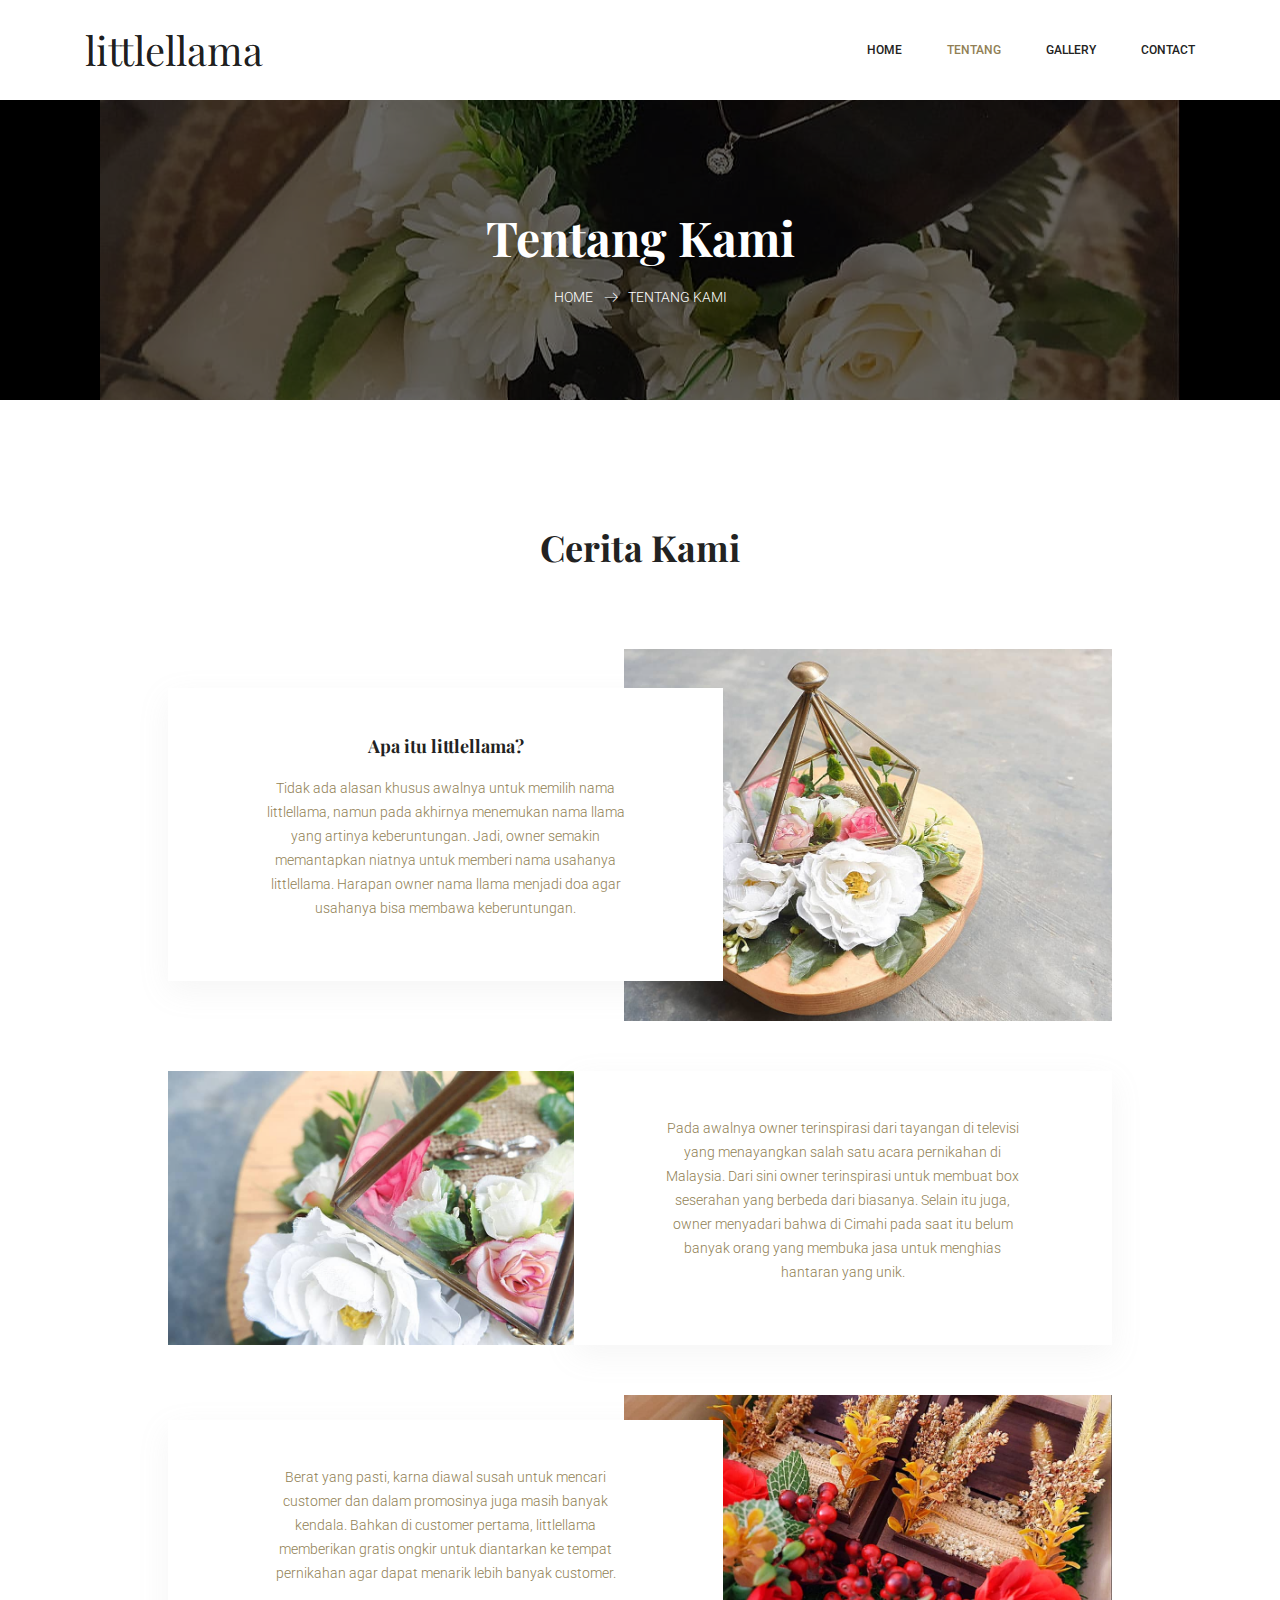
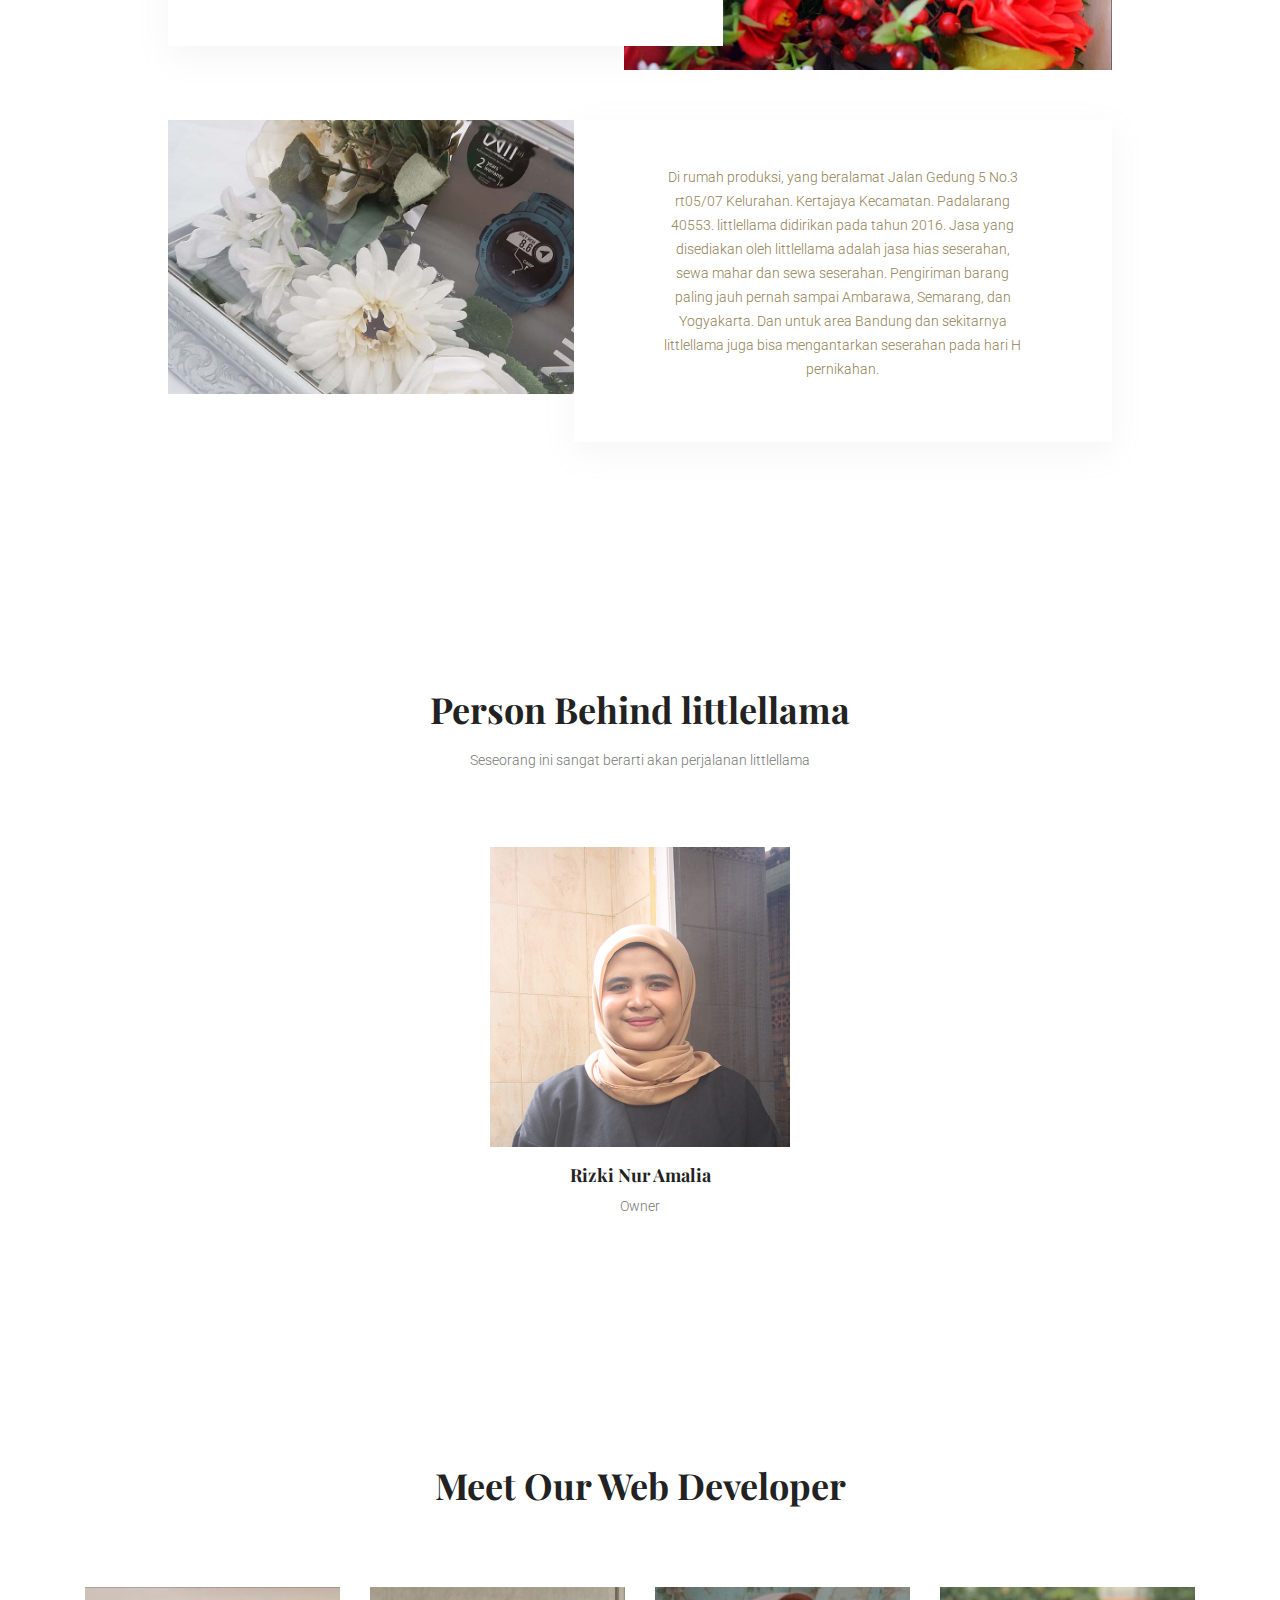
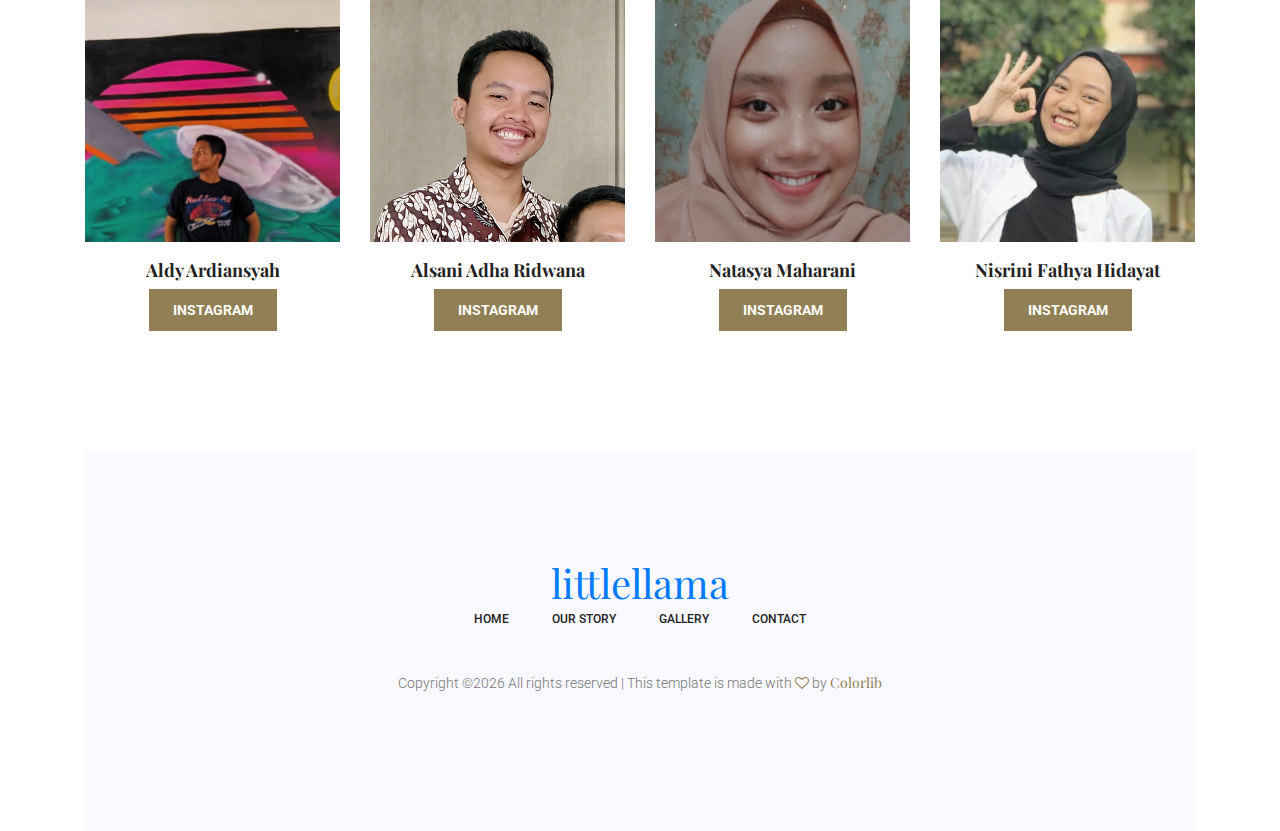
==== commit aef6b726: "update" ====
--- a/our-story.html
+++ b/our-story.html
@@ -138,6 +138,55 @@
             </div>
         </section>
         <!--================End Journey Area =================-->
+
+        <!--================Journey Area =================-->
+        <section class="journey_s_area p_120">
+            <div class="container">
+                <div class="main_title">
+                    <h2>Meet Our Web Developer</h2>
+                </div>
+                <div class="row journey_s_inner">
+                    <div class="col-lg-3 col-md-4 col-sm-6">
+                        <div class="journey_item">
+                            <img class="img-fluid" src="img/journey/dev10.jpeg" alt="">
+                            <h4>Aldy Ardiansyah</h4>
+                            <div class="form-group col-lg-12">
+                                <a class="main_btn" href="https://www.instagram.com/al_dya17/">Instagram</a>
+                            </div>
+                        </div>
+                    </div>
+                    <div class="col-lg-3 col-md-4 col-sm-6">
+                        <div class="journey_item">
+                            <img class="img-fluid" src="img/journey/dev2.jpg" alt="">
+                            <h4>Alsani Adha Ridwana</h4>
+                            <div class="form-group col-lg-12">
+                                <a class="main_btn" href="https://www.instagram.com/al__jjang/">Instagram</a>
+                            </div>
+                        </div>
+                    </div>
+                    <div class="col-lg-3 col-md-4 col-sm-6">
+                        <div class="journey_item">
+                            <img class="img-fluid" src="img/journey/dev3.jpg" alt="">
+                            <h4>Natasya Maharani</h4>
+                            <div class="form-group col-lg-12">
+                                <a class="main_btn" href="https://www.instagram.com/_natasyaamhrn/">Instagram</a>
+                            </div>
+                        </div>
+                    </div>
+                    <div class="col-lg-3 col-md-4 col-sm-6">
+                        <div class="journey_item">
+                            <img class="img-fluid" src="img/journey/dev4.jpg" alt="">
+                            <h4>Nisrini Fathya Hidayat</h4>
+                            <div class="form-group col-lg-12">
+                                <a class="main_btn" href="https://www.instagram.com/nisrinafthya/">Instagram</a>
+                            </div>
+                    </form>
+                        </div>
+                    </div>
+                </div>
+            </div>
+        </section>
+        <!--================End Journey Area =================-->
         
         <!--================Footer Area =================-->
         <footer class="footer_area">
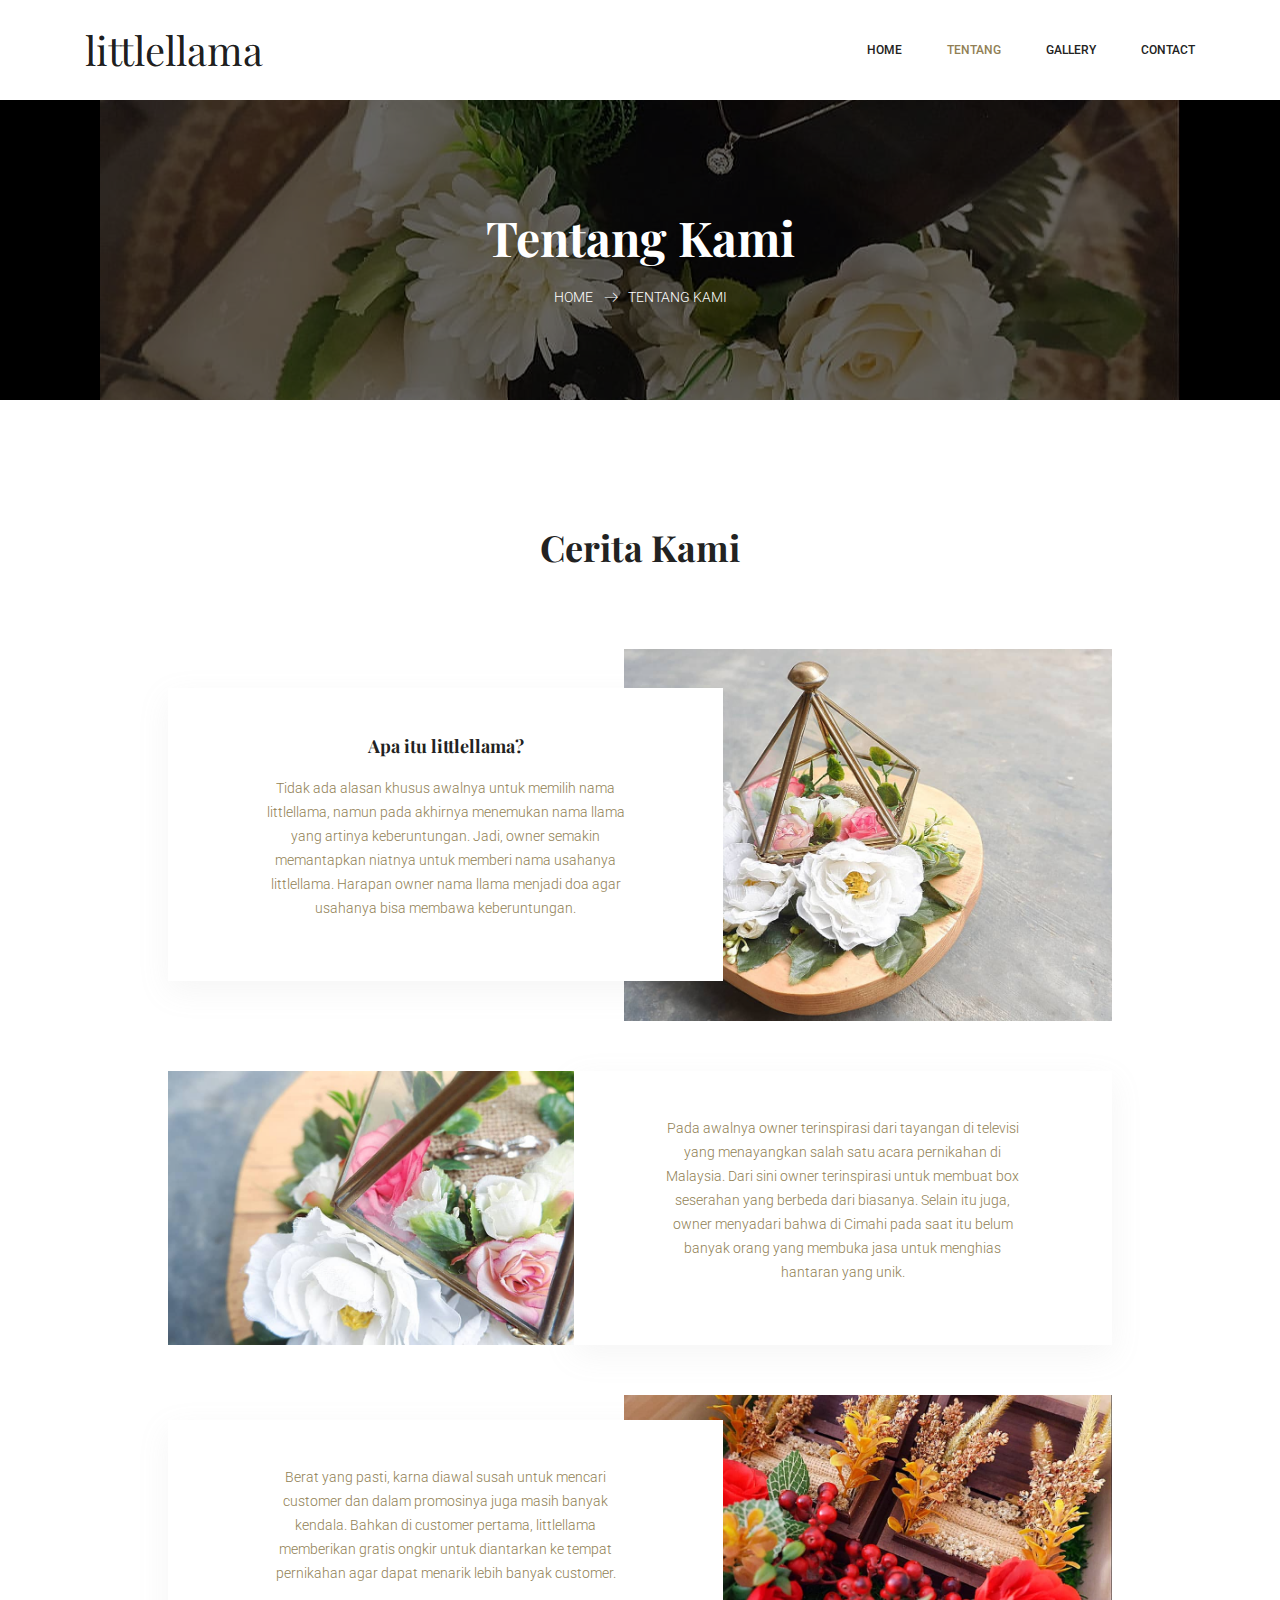
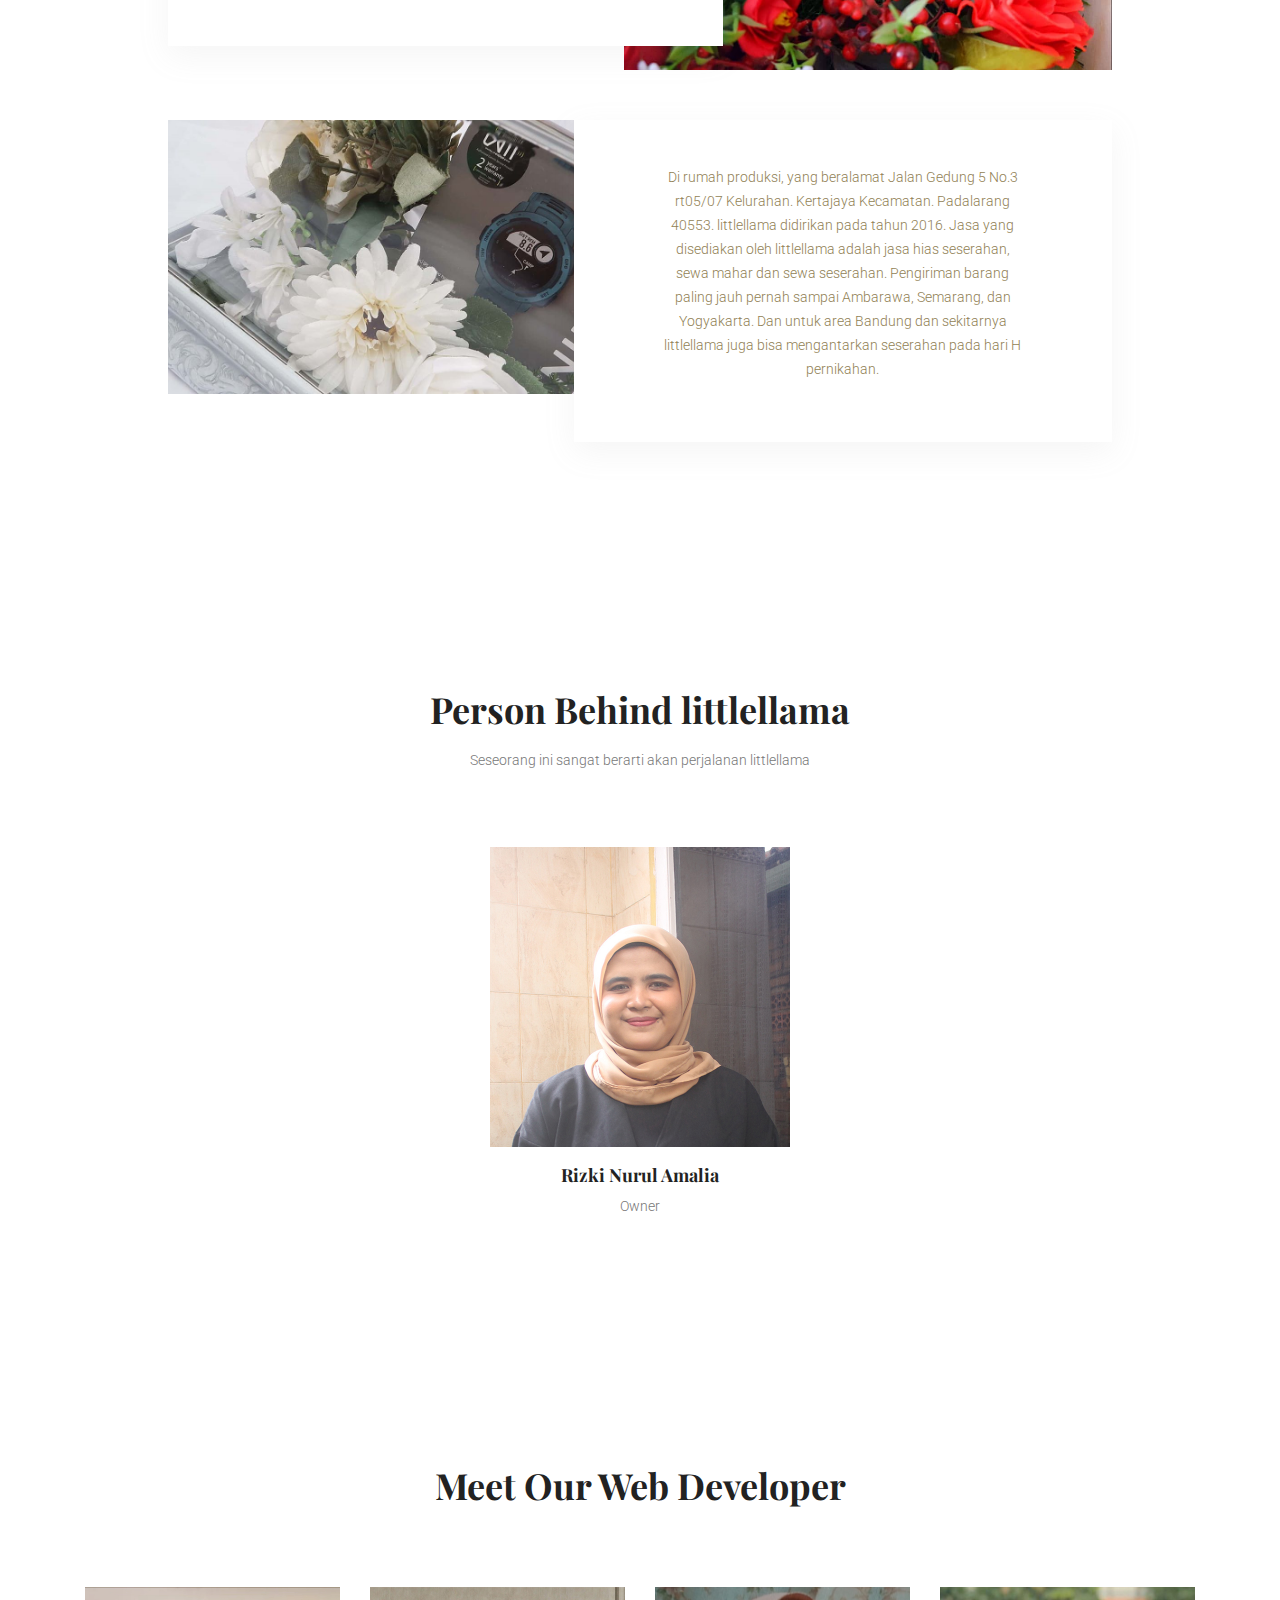
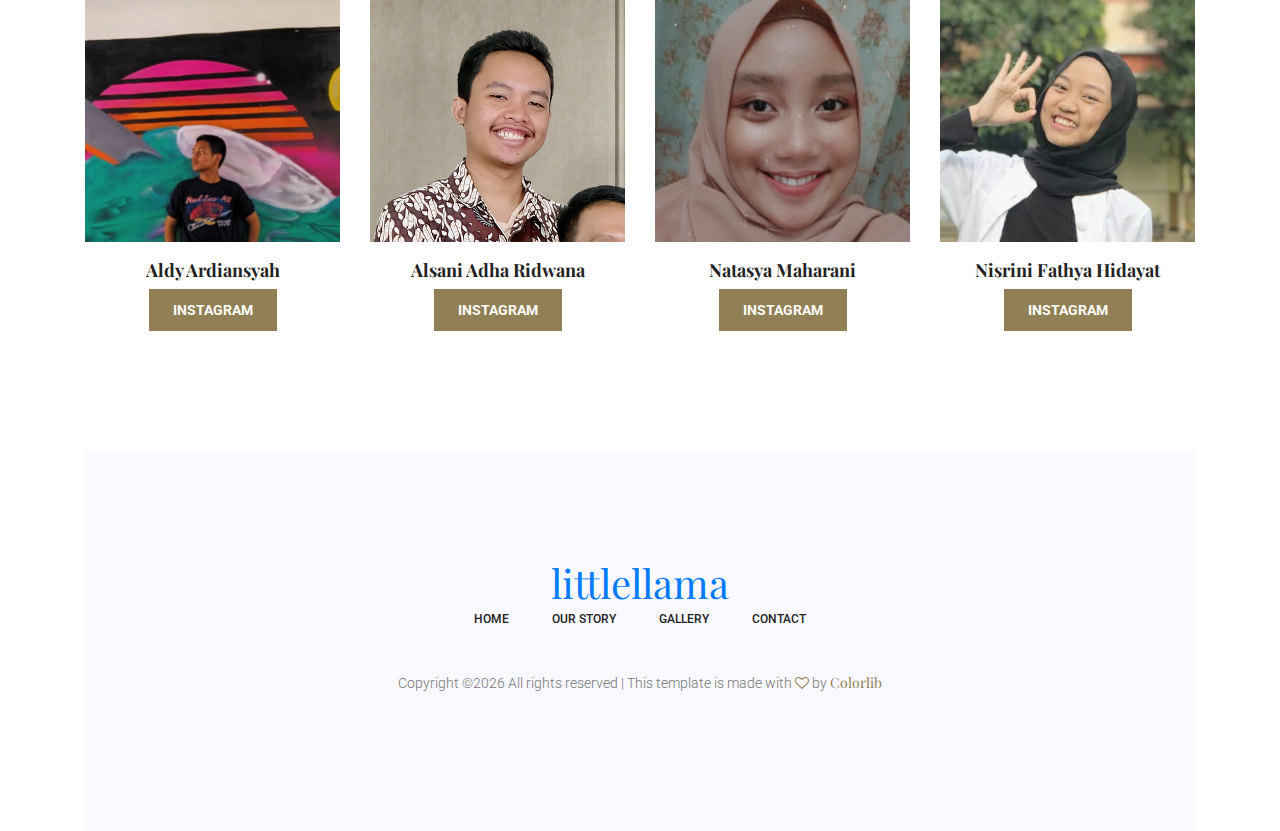
==== commit b5f324c7: "Update our-story.html" ====
--- a/our-story.html
+++ b/our-story.html
@@ -130,7 +130,7 @@
                     <div class="col-lg-12 col-md-12 col-sm-12">
                         <div class="journey_item">
                             <img class="img-fluid" src="img/journey/owner-02.jpg" alt="" style="height: 300px; width: 300px;">
-                            <h4>Rizki Nur Amalia</h4>
+                            <h4>Rizki Nurul Amalia</h4>
                             <p>Owner</p>
                         </div>
                     </div>
@@ -225,4 +225,4 @@
         <script src="js/mail-script.js"></script>
         <script src="js/theme.js"></script>
     </body>
-</html>+</html>
